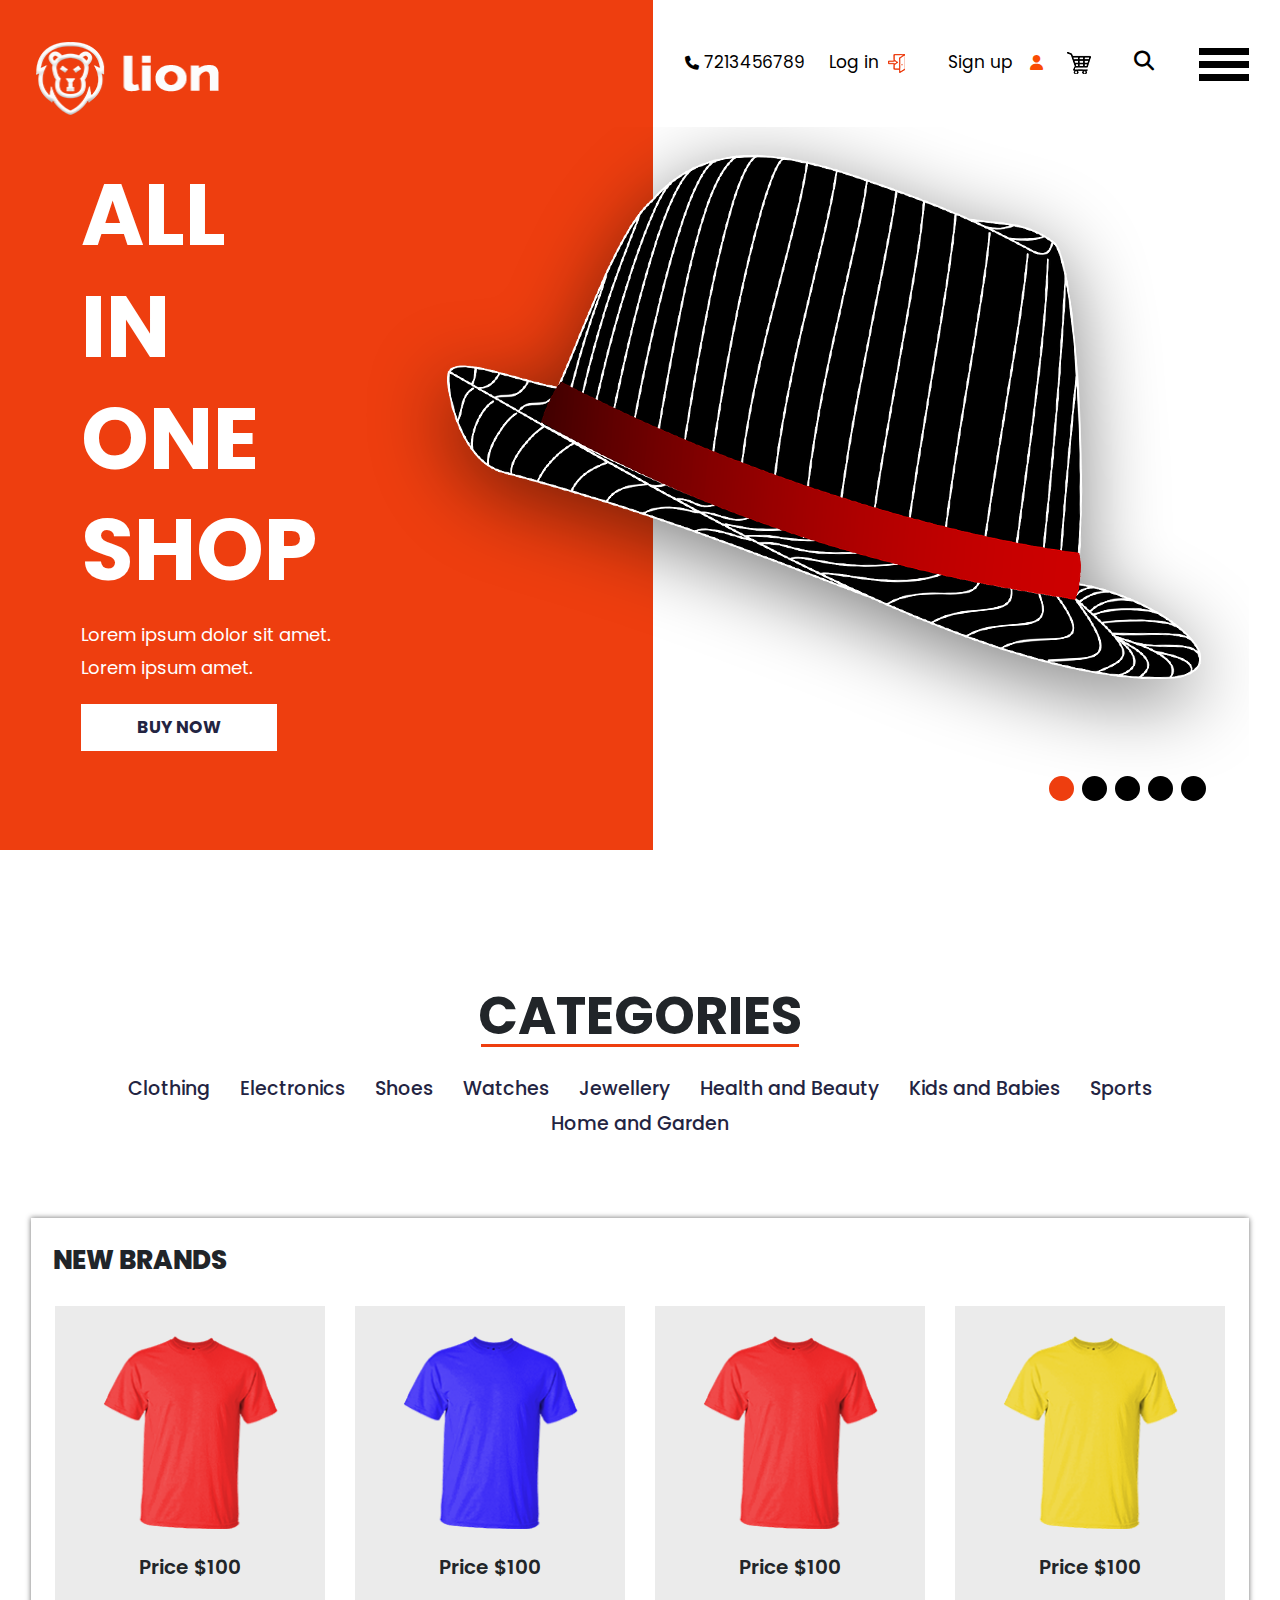
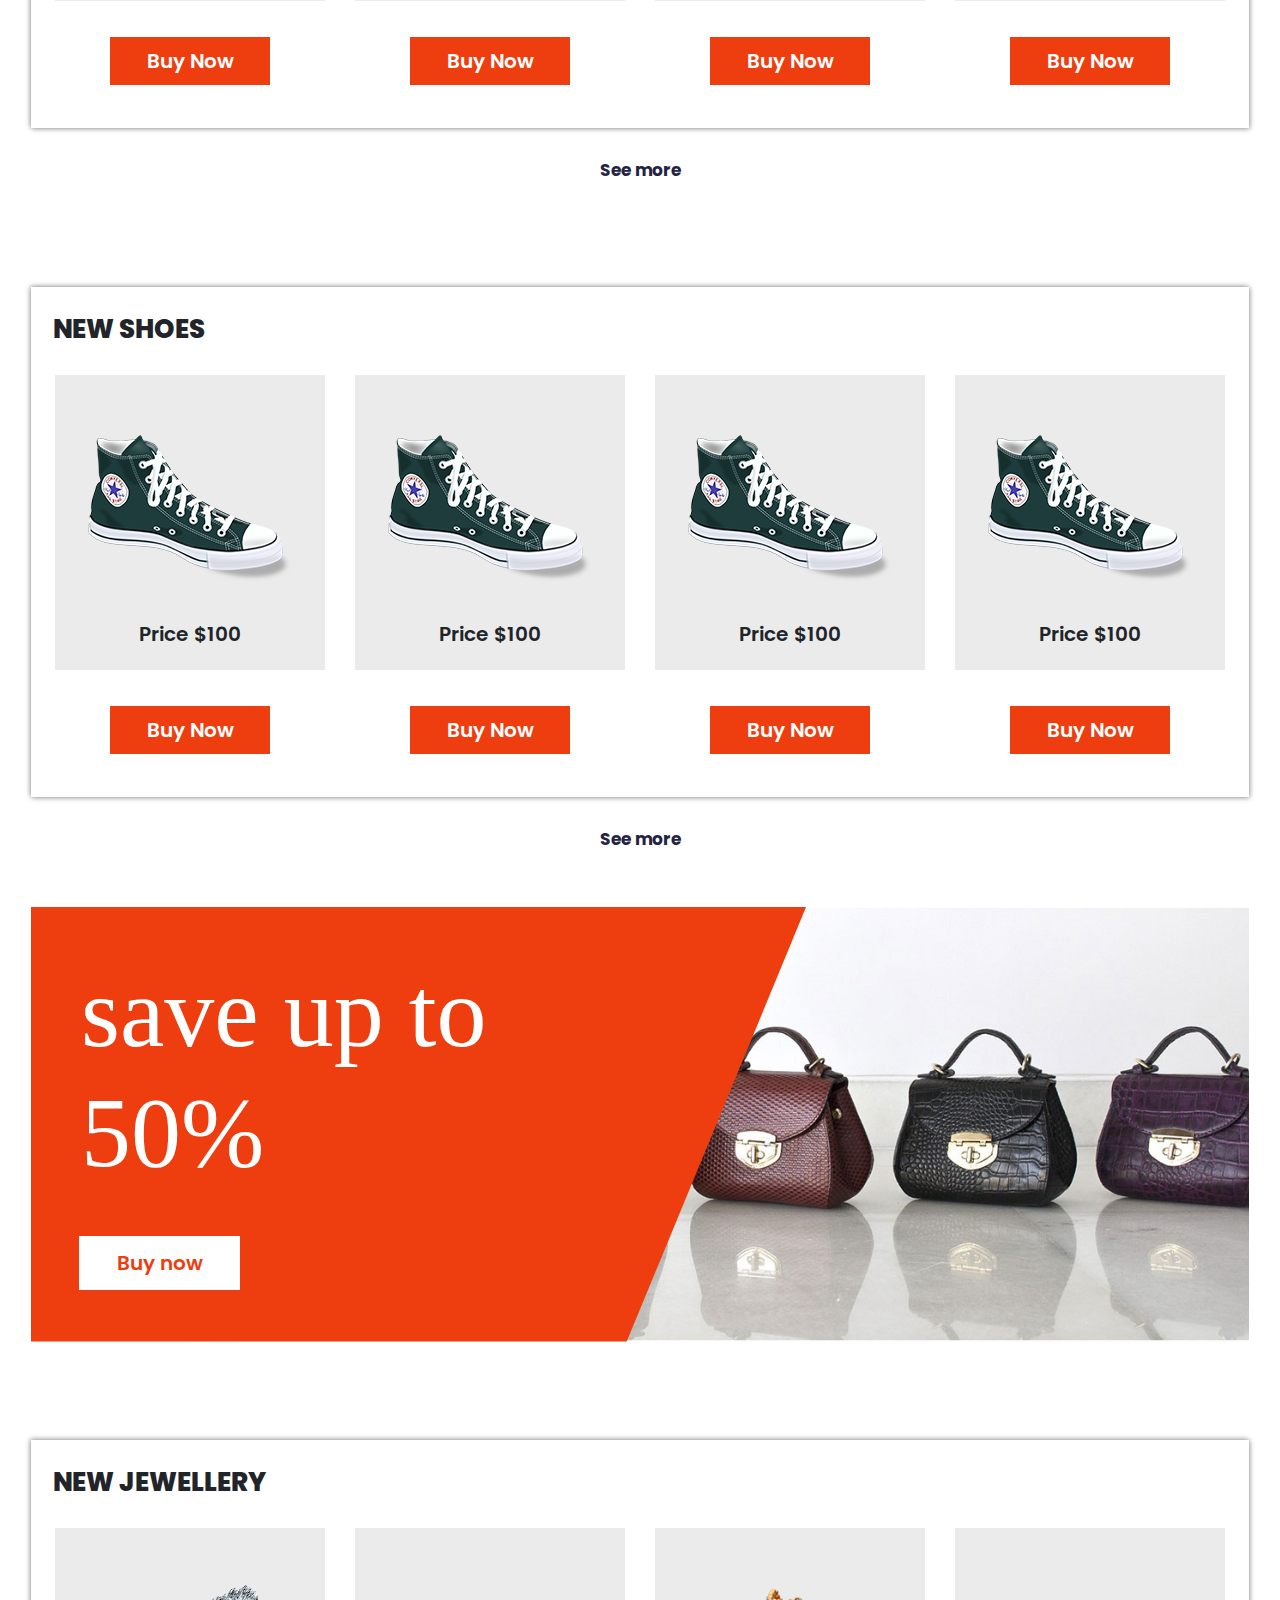
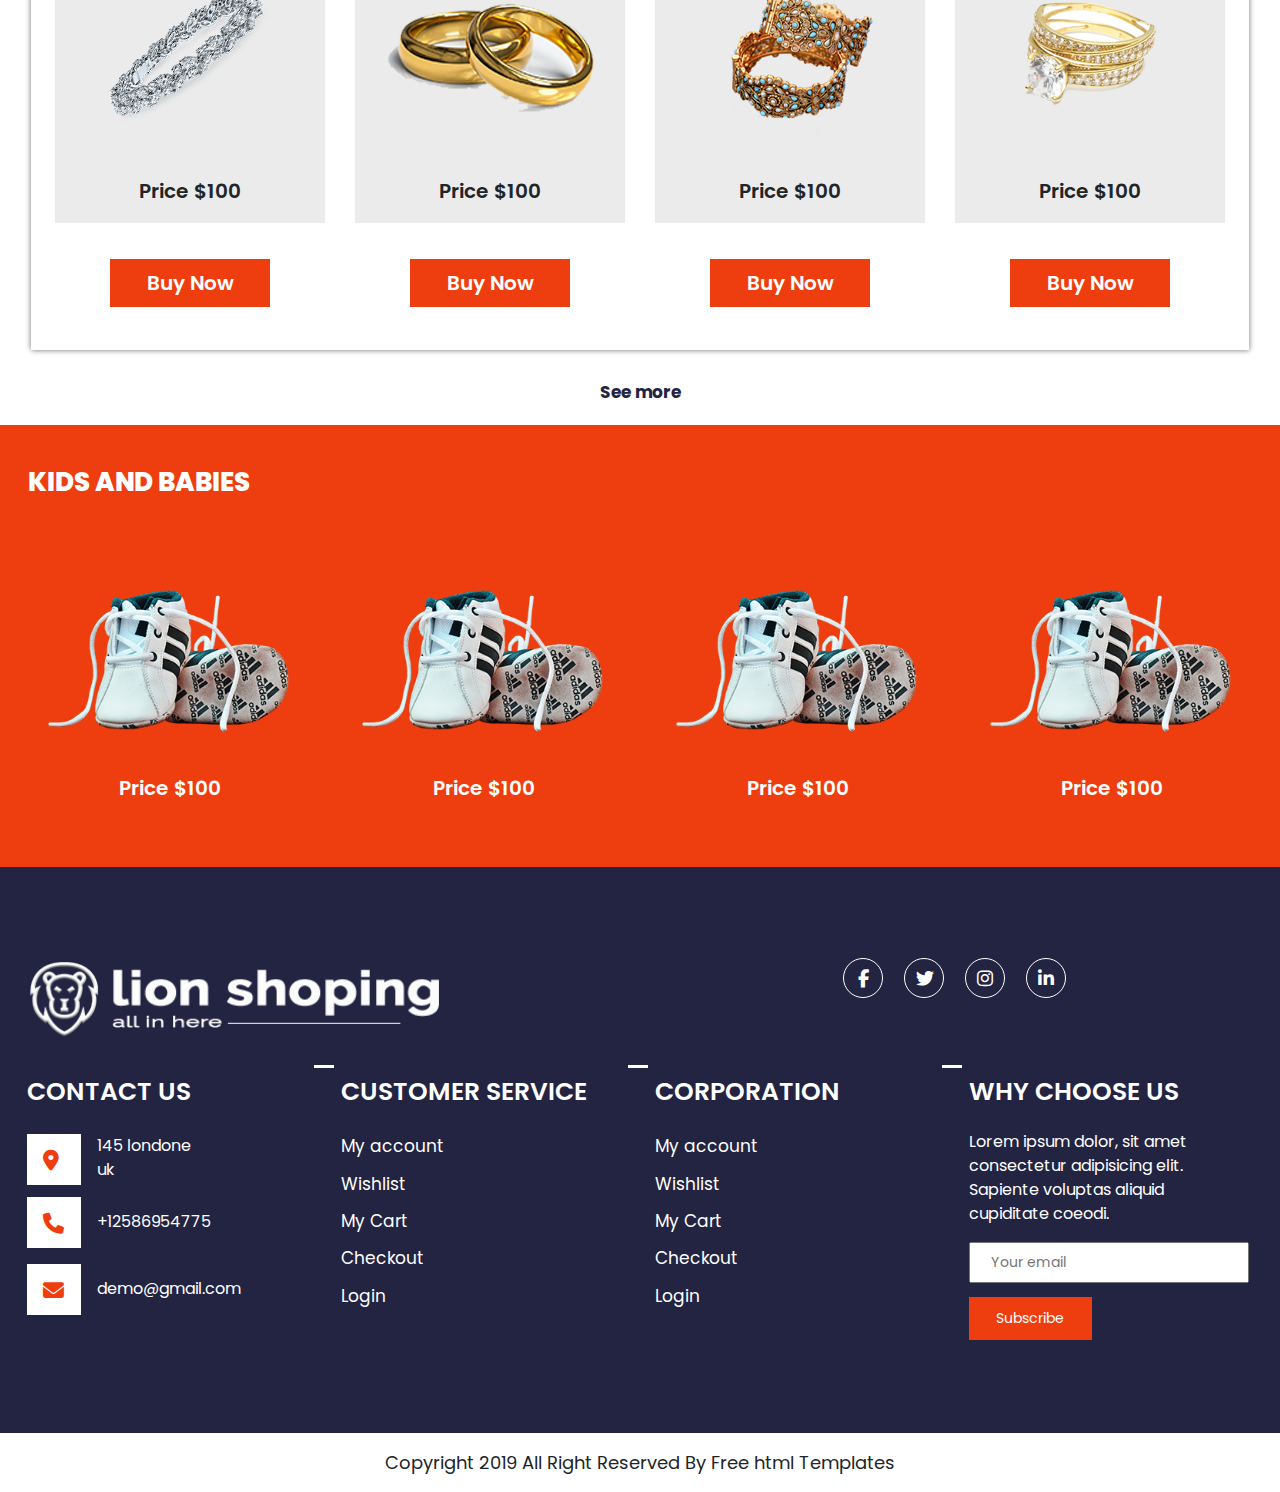
==== index.htm @ 34cd9326 "first-commit" ====
<!DOCTYPE html>
<html lang="en">
<head>
    <meta charset="UTF-8">
    <meta name="viewport" content="width=device-width, initial-scale=1.0">
    <!-- cdn -->
     <!-- font awesome -->
        <link rel="stylesheet" href="https://cdnjs.cloudflare.com/ajax/libs/font-awesome/6.5.2/css/all.min.css ">
        <!-- google font  -->
        
        
        <link href="https://fonts.googleapis.com/css2?family=Raleway:ital,wght@0,100..900;1,100..900&display=swap" rel="stylesheet">
        <link rel="preconnect" href="https://fonts.googleapis.com">
        <link rel="preconnect" href="https://fonts.gstatic.com" crossorigin>
        <link href="https://fonts.googleapis.com/css2?family=Poppins:ital,wght@0,100;0,200;0,300;0,400;0,500;0,600;0,700;0,800;0,900;1,100;1,200;1,300;1,400;1,500;1,600;1,700;1,800;1,900&display=swap" rel="stylesheet">

    <!-- css -->

       <!-- bootstrap -->
       <link rel="stylesheet" href="assets/css/bootstrap.min.css">
       <!-- swiper -->
       <link rel="stylesheet" href="assets/css/swiper-bundle.min.css">
       <!-- mmenu -->
       <link rel="stylesheet" href="assets/css/mmenu-light.css">
       <!-- custom -->
        <link rel="stylesheet" href="./assets/css/style.css">
    <title>Document</title>
</head>
<body>
    
<header class="header">
    <div class="header_bg_color" >
        <div class="header_bg_left">

        </div>
        <div class="header_bg_right">
            
        </div>

    </div>
    <div class="container_outter_div">
        <div class="my_container">
        
            <div class="header_cover ">
                <div class="logo">
                    <a href="index.htm"><img src="assets/image/lion -logo.png" alt=""></a>
                </div>
                <nav>
                 
                    <ul>
                        <li class="for_lg"><a href="Tel:123456789"><i class="fa-solid fa-phone" style="    font-size: 14px;font-weight: 600;"></i> <span class="span-1">7213456789</span></a></li>
                        <li ><a href="#"><span>
                            <button type="button" data-bs-toggle="modal" data-bs-target="#exampleModal" style="border: none; background-color: unset;">
                                Log in
                              </button>
                        </span> <img src="assets/image/log-in.png" style="margin-left: 4px;margin-right: 19px" alt=""></a></li>
                        <li class="for_lg"><a href="#"><span>
                            <button type="button" data-bs-toggle="modal" data-bs-target="#exampleModal-sign_up" style="border: none; background-color: unset;">
                                Sign up
                              </button>
                        </span><i class="fa-solid fa-user person" ></i></a></li>
                        <li class="for_lg"><a href="#"><img src="/assets/image/cart.png" alt=""></a></li>
                        <li ><a href="#"><i class="fa-solid fa-magnifying-glass"></i></a></li>
                        
                 
                        <!-- <li></li> -->
                    </ul>
                    <!-- Button trigger modal -->

  <!-- Modal sign up-->
  <div class="modal fade" id="exampleModal-sign_up" tabindex="-1" aria-labelledby="exampleModalLabel" aria-hidden="true">
    <div class="modal-dialog">
      <div class="modal-content" style="height: 400px;">
        <div class="modal-header">
          <h1 class="modal-title fs-5" id="exampleModalLabel">Sign up</h1>
          <button type="button" class="btn-close" data-bs-dismiss="modal" aria-label="Close"></button>
        </div>
        <div class="modal-body">
            <form action="#" method="post">
                <label for="email">Email:</label>
                <input type="email" id="email" name="email" required>
                <label for="username">Username:</label>
                <input type="text" id="username" name="username" required>
                <label for="password">Password:</label>
                <input type="password" id="password" name="password" required>
                <button type="submit">Sign Up</button>
              </form>
        </div>
      </div>
    </div>
  </div>


  <!-- Modal log in-->
  <div class="modal fade" id="exampleModal" tabindex="-1" aria-labelledby="exampleModalLabel" aria-hidden="true">
    <div class="modal-dialog">
      <div class="modal-content" style="height: 340px;">
        <div class="modal-header">
          <h1 class="modal-title fs-5" id="exampleModalLabel">Log in</h1>
          <button type="button" class="btn-close" data-bs-dismiss="modal" aria-label="Close"></button>
        </div>
        <div class="modal-body">
            <form action="#" method="post">
                <label for="username">Username:</label>
                <input type="text" id="username" name="username" required>
                <label for="password">Password:</label>
                <input type="password" id="password" name="password" required>
                <button type="submit">Login</button>
              </form>
        </div>
      </div>
    </div>
  </div>
                    <a href="#menu" class="a-menu"><div class="m_icon">
                        <div></div>
                        <div></div>
                        <div></div>
                    </div></a>
                </nav>
        
            </div>
             <!-- The menu -->
             <nav id="menu">
                <ul>
                    <li><a href="index.htm" class="active">Home</a></li>
                    <li><a href="/work">Our work</a></li>
                    <li><span>About us</span>
                        <ul>
                            <li><a href="about_us.htm">History</a></li>
                            <li><span>The team</span>
                                <ul>
                                    <li><a href="/about/team/management">Management</a></li>
                                    <li><a href="/about/team/sales">Sales</a></li>
                                    <li><a href="/about/team/development">Development</a></li>
                                </ul>
                            </li>
                        </ul>
                    </li>
                    <li><span>Services</span>
                        <ul>
                            <li><a href="/services/design">Design</a></li>
                            <li><a href="/services/development">Development</a></li>
                            <li><a href="/services/marketing">Marketing</a></li>
                        </ul>
                    </li>
                    <li><a href="contact_us.htm">Contact</a></li>
                </ul>
            </nav>
    
        </div>
    </div>


</header>

 <section class="banner" style="position: relative;">
    <div class="header_bg_color" >
        <div class="header_bg_left banner_color_left" style="position: relative;">
            <!-- <div class="triangle" style="
                 clip-path: polygon(100% 50%, 0 0, 0 100%); position: absolute; right: 0px; bottom: 0px;">

            </div> -->

        </div>
        <div class="header_bg_right banner_color_left">
            
        </div>

    </div>
    <div class="container_outter_div">
    <div class="my_container" >

       
        <div class="banner_cover">
            <div class="banner_text">

                <h6>ALL IN ONE SHOP</h6>
                <p>Lorem ipsum dolor sit amet. <br>Lorem ipsum amet.</p>
                <a href="#">BUY NOW</a>
            </div>
            <!-- swiper -->
                
                <div class="swiper mySwiper">
                  <div class="swiper-wrapper">
                    <div class="swiper-slide"><img src="./assets/image/hat-.png" alt=""></div>
                    <div class="swiper-slide"><img src="./assets/image/hat-.png" alt=""></div>
                    <div class="swiper-slide"><img src="./assets/image/hat-.png" alt=""></div>
                    <div class="swiper-slide"><img src="./assets/image/hat-.png" alt=""></div>
                    <div class="swiper-slide"><img src="./assets/image/hat-.png" alt=""></div>
  
                  </div>
                  <div class="swiper-pagination"></div>
                </div>

                
          

          
        </div>

       
    </div>
</div>
</section> 


<section class="all_categories">
    <div class="my_container">
        <div class="all_categories_wraper">
            <h3 class="h3-center">CATEGORIES</h3>
            <div class="all_links_categories">
               
               <ul>
                   <li><a href="#">Clothing</a></li>
                   <li><a href="#">Electronics</a></li>
                   <li><a href="#">Shoes</a></li>
                   <li><a href="#">Watches</a></li>
                   <li><a href="#">Jewellery</a></li>
                   <li><a href="#">Health and Beauty</a></li>
                   <li><a href="#">Kids and Babies</a></li>
                   <li><a href="#">Sports</a></li>
                   <li><a href="#">Home and Garden</a></li>
               </ul>
            </div>
        </div>
    </div>
</section>
 


<section class="categories">
    <div class="my_container">
        <div class="categories_cover">
           
             <div class="new_brands_t-shirt">
                 <h3>NEW BRANDS</h3>
                 <div class="t_shirt_cards">
                   <div class="myCard_wraper">
                    <div class="myCard">
                        <div class="image ">
                            <img src="./assets/image/t-shirt-4.png" alt=""> 
                        </div>
                        <h6>Price $100</h6>
                        <p>Sale</p>
                     </div>
                     <a href="#">Buy Now</a>
                   </div>
                   <div class="myCard_wraper">
                    <div class="myCard">
                        <div class="image ">
                            <img src="./assets/image/t-shirt-3.png" alt="">
                            
                        </div>
                        <h6>Price $100</h6>
                            <p>Sale</p>
                     </div>
                     <a href="#">Buy Now</a>
                   </div>
                   <div class="myCard_wraper">
                    <div class="myCard">
                        <div class="image ">
                            <img src="./assets/image/t-shirt-2.png" alt="">
                           
                        </div>
                        <h6>Price $100</h6>
                        <p>Sale</p>
                     </div>
                     <a href="#">Buy Now</a>
                   </div>
                   <div class="myCard_wraper">
                    <div class="myCard">
                        <div class="image ">
                            <img src="./assets/image/t-shirt-1.png" alt="">
                            
                        </div>
                        <h6>Price $100</h6>
                            <p>Sale</p>
                     </div>
                     <a href="#">Buy Now</a>
                   </div>
                 </div>
                
             </div>
             <div class="see_more"><a href="#" >See more</a></div>


        </div>
    </div>
</section>

<section class="categories-shoe">
    <div class="my_container">
        <div class="categories_cover">
           
             <div class="new_brands_t-shirt" style="margin-top: 50px;">
                 <h3>NEW SHOES</h3>
                 <div class="t_shirt_cards">
                   <div class="myCard_wraper">
                    <div class="myCard">
                        <div class="image-shoe">
                            <img src="./assets/image/shoe.png" alt="" style="margin-top: 60px;"> 
                        </div>
                        <h6 style="    margin-top: 14px;">Price $100</h6>
                        <p>Sale</p>
                     </div>
                     <a href="#">Buy Now</a>
                   </div>
                   <div class="myCard_wraper">
                    <div class="myCard">
                        <div class="image-shoe">
                            <img src="./assets/image/shoe.png" alt="" style="margin-top: 60px;"> 
                        </div>
                        <h6 style="    margin-top: 14px;">Price $100</h6>
                        <p>Sale</p>
                     </div>
                     <a href="#">Buy Now</a>
                   </div>
                   <div class="myCard_wraper">
                    <div class="myCard">
                        <div class="image-shoe">
                            <img src="./assets/image/shoe.png" alt="" style="margin-top: 60px;"> 
                        </div>
                        <h6 style="    margin-top: 14px;">Price $100</h6>
                        <p>Sale</p>
                     </div>
                     <a href="#">Buy Now</a>
                   </div>
                   <div class="myCard_wraper">
                    <div class="myCard">
                        <div class="image-shoe">
                            <img src="./assets/image/shoe.png" alt="" style="margin-top: 60px;"> 
                        </div>
                        <h6 style="    margin-top: 14px;">Price $100</h6>
                        <p>Sale</p>
                     </div>
                     <a href="#">Buy Now</a>
                   </div>
                 </div>
                
             </div>
             <div class="see_more"><a href="#" >See more</a></div>


        </div>
    </div>
</section>


<section class="bag" >
    <div class="my_container">
        <div class="bag_clip_cover">
            <div class="bag_image">
                <!-- <img src="assets/image/bag.png" alt=""> -->
                
            </div>
            <div class="clip_discount">
                <p style="    font-family: 'Poppins Medium';">save up to 50%</p>
                <div class="discount_link" style=" margin: 0 auto;">
                    <a href="#">Buy now</a>
                </div>
            </div>
            
        </div>
    </div>
</section>

<section class="categories">
    <div class="my_container">
        <div class="categories_cover">
           
             <div class="new_brands_t-shirt" style="    margin-top: 34px;">
                 <h3>NEW JEWELLERY</h3>
                 <div class="t_shirt_cards">
                   <div class="myCard_wraper">
                    <div class="myCard">
                        <div class="image-jew " style="height: 225px;">
                            <img src="./assets/image/ring-4.png" alt="" style="margin-top: 56px;"> 
                        </div>
                        <h6>Price $100</h6>
                        <p>Sale</p>
                     </div>
                     <a href="#">Buy Now</a>
                   </div>
                   <div class="myCard_wraper">
                    <div class="myCard">
                        <div class="image-jew " style="height: 225px;">
                            <img src="./assets/image/ring-3.png" alt="" style="margin-top: 75px;"> 
                        </div>
                        <h6>Price $100</h6>
                        <p>Sale</p>
                     </div>
                     <a href="#">Buy Now</a>
                   </div>
                   <div class="myCard_wraper">
                    <div class="myCard">
                        <div class="image-jew " style="height: 225px;">
                            <img src="./assets/image/ring-2.png" alt="" style="margin-top: 52px;"> 
                        </div>
                        <h6>Price $100</h6>
                        <p>Sale</p>
                     </div>
                     <a href="#">Buy Now</a>
                   </div>
                   <div class="myCard_wraper">
                    <div class="myCard">
                        <div class="image-jew " style="height: 225px;">
                            <img src="./assets/image/ring-1.png" alt="" style="margin-top: 74px;"> 
                        </div>
                        <h6>Price $100</h6>
                        <p>Sale</p>
                     </div>
                     <a href="#">Buy Now</a>
                   </div>
                 </div>
                
             </div>
             <div class="see_more"><a href="#" >See more</a></div>


        </div>
    </div>
</section>

<section class="categories baby_shoe" style="    background-color: #EE3E0F;
margin-top: -22px;">
    <div class="my_container">
        <div class="categories_cover">
           
             <div class="new_brands_t-shirt" style="margin-top: 0px; height: auto; box-shadow: none;">
                 <h3 class="h3-baby">KIDS AND BABIES</h3>
                 <div class="cards-baby_shoe">
                   <div class="myCard_wraper">
                    <div class="myCard" style="background-color:#EE3E0F;">
                        <div class="image_baby image">
                            <img src="./assets/image/baby-shoe.png" alt=""> 
                        </div>
                        <h6 style="color: white;">Price $100</h6>
                        
                     </div>
                   
                   </div>
                   <div class="myCard_wraper">
                    <div class="myCard" style="background-color:#EE3E0F;">
                        <div class="image_baby image">
                            <img src="./assets/image/baby-shoe.png" alt=""> 
                        </div>
                        <h6  style="color: white;">Price $100</h6>
                       
                     </div>
                   
                   </div>
                   <div class="myCard_wraper">
                    <div class="myCard" style="background-color:#EE3E0F;">
                        <div class="image  image_baby">
                            <img src="./assets/image/baby-shoe.png" alt=""> 
                        </div>
                        <h6  style="color: white;">Price $100</h6>
                       
                     </div>
                   
                   </div>
                   <div class="myCard_wraper">
                    <div class="myCard" style="background-color:#EE3E0F;">
                        <div class="image image_baby ">
                            <img src="./assets/image/baby-shoe.png" alt=""> 
                        </div>
                        <h6  style="color: white;">Price $100</h6>
                       
                     </div>
                   
                   </div>
                 </div>
                
             </div>
             


        </div>
    </div>
</section>

 <footer>
    <div class="my_container">
        <div class="footer_cover">
            <div class="footer_title">
                <div class="title_logo_footer">
                    <img src="/assets/image/logo1-bottom.png" alt="">
                </div>
                <div class="footer_links">
                    <ul>
                        <li><a href="#"><i class="fa-brands fa-facebook-f"></i></a></li>
                        <li><a href="#"><i class="fa-brands fa-twitter"></i></a></li>
                        <li><a href="#"><i class="fa-brands fa-instagram"></i></a></li>
                        <li><a href="#"><i class="fa-brands fa-linkedin-in"></i></a></li>
                        
                    </ul>
                </div>

            </div>

            <div class="footer_sections">
                <div class="contact_us">
                    <h6>CONTACT US</h6>
                    <ul>
                        <li><span><i class="fa-solid fa-location-dot"> </i><p>145 londone <br> uk</p></span></li>
                        <li><a href="#"><i class="fa-solid fa-phone"></i><p class="L-1">+12586954775</p></a></li>
                        <li><a href="#" style="padding-top: 4px;"><i class="fa-solid fa-envelope"></i><p class="L-1">demo@gmail.com</p></a></li>
                    </ul>
                </div>
                <div class="blank_footer">
                    <div class="blank"></div>
                </div>
                <div class="customer_service">
                    <h6>CUSTOMER SERVICE</h6>
                    <ul>
                        <li><a href="#">My account</a></li>
                        <li><a href="#">Wishlist</a></li>
                        <li><a href="#">My Cart</a></li>
                        <li><a href="#">Checkout</a></li>
                        <li><a href="#">Login</a></li>
                    </ul>
                </div>
                <div class="blank_footer">
                    <div class="blank"></div>
                </div>
                <div class="corporation">
                    <h6>CORPORATION</h6>
                    <ul>
                        <li><a href="#">My account</a></li>
                        <li><a href="#">Wishlist</a></li>
                        <li><a href="#">My Cart</a></li>
                        <li><a href="#">Checkout</a></li>
                        <li><a href="#">Login</a></li>
                    </ul>
                </div>
                <div class="blank_footer">
                    <div class="blank"></div>
                </div>
                <div class="who_chose_us">
                    <h6>WHY CHOOSE US</h6>
                    <p>Lorem ipsum dolor, sit amet consectetur adipisicing elit. Sapiente voluptas aliquid cupiditate coeodi.</p>
                    <form action="your_email_list_processor.php" method="post">
 
                        <input class="input" type="email" id="email" name="email" placeholder="Your email" required>
                        <input class="submit" type="submit" value="Subscribe">
                      </form>
                      
                </div>
            </div>
        </div>
    </div>
</footer> 

<section class="copyRight">
    <p>Copyright 2019 All Right Reserved By Free html Templates</p>
</section>


















    <!-- bootstrap -->
    <script src="assets/js/bootstrap.bundle.js"></script>
    <!-- mmneu -->
    <script src="assets/js/mmenu-light.js"></script>
    <!-- swiper -->
    <script src="assets/js/swiper-bundle.min.js"></script>
    <script src="https://cdn.jsdelivr.net/npm/swiper@11/swiper-bundle.min.js"></script>
    <!-- jquery -->
    <script
        src="https://code.jquery.com/jquery-3.7.1.min.js"
        integrity="sha256-/JqT3SQfawRcv/BIHPThkBvs0OEvtFFmqPF/lYI/Cxo="
        crossorigin="anonymous">
    </script>
    <!-- custom -->
    <script src="assets/js/custom.js"></script>


    
</body>
</html>
---- assets/css/mmenu-light.css ----
/*!
 * Mmenu Light
 * mmenujs.com/mmenu-light
 *
 * Copyright (c) Fred Heusschen
 * www.frebsite.nl
 *
 * License: CC-BY-4.0
 * http://creativecommons.org/licenses/by/4.0/
 */:root{--mm-ocd-width:80%;--mm-ocd-min-width:200px;--mm-ocd-max-width:440px}body.mm-ocd-opened{overflow-y:hidden;-ms-scroll-chaining:none;overscroll-behavior:none}.mm-ocd{position:fixed;top:0;right:0;bottom:100%;left:0;z-index:9999;overflow:hidden;-ms-scroll-chaining:none;overscroll-behavior:contain;background:rgba(0,0,0,0);-webkit-transition-property:bottom,background-color;-o-transition-property:bottom,background-color;transition-property:bottom,background-color;-webkit-transition-duration:0s,.3s;-o-transition-duration:0s,.3s;transition-duration:0s,.3s;-webkit-transition-timing-function:ease;-o-transition-timing-function:ease;transition-timing-function:ease;-webkit-transition-delay:.45s,.15s;-o-transition-delay:.45s,.15s;transition-delay:.45s,.15s}.mm-ocd--open{bottom:0;background:rgba(0,0,0,.25);-webkit-transition-delay:0s;-o-transition-delay:0s;transition-delay:0s}.mm-ocd__content{position:absolute;top:0;bottom:0;z-index:2;width:var(--mm-ocd-width);min-width:var(--mm-ocd-min-width);max-width:var(--mm-ocd-max-width);background:#fff;-webkit-transition-property:-webkit-transform;transition-property:-webkit-transform;-o-transition-property:transform;transition-property:transform;transition-property:transform,-webkit-transform;-webkit-transition-duration:.3s;-o-transition-duration:.3s;transition-duration:.3s;-webkit-transition-timing-function:ease;-o-transition-timing-function:ease;transition-timing-function:ease}.mm-ocd--left .mm-ocd__content{left:0;-webkit-transform:translate3d(-100%,0,0);transform:translate3d(-100%,0,0)}.mm-ocd--right .mm-ocd__content{right:0;-webkit-transform:translate3d(100%,0,0);transform:translate3d(100%,0,0)}.mm-ocd--open .mm-ocd__content{-webkit-transform:translate3d(0,0,0);transform:translate3d(0,0,0)}.mm-ocd__backdrop{position:absolute;top:0;bottom:0;z-index:3;width:clamp(calc(100% - var(--mm-ocd-max-width)),calc(100% - var(--mm-ocd-width)),calc(100% - var(--mm-ocd-min-width)));background:rgba(3,2,1,0)}.mm-ocd--left .mm-ocd__backdrop{right:0}.mm-ocd--right .mm-ocd__backdrop{left:0}.mm-spn,.mm-spn a,.mm-spn li,.mm-spn span,.mm-spn ul{display:block;padding:0;margin:0;-webkit-box-sizing:border-box;box-sizing:border-box}:root{--mm-spn-item-height:50px;--mm-spn-item-indent:20px;--mm-spn-line-height:24px;--mm-spn-panel-offset:30%}.mm-spn{width:100%;height:100%;-webkit-tap-highlight-color:transparent;-webkit-overflow-scrolling:touch;overflow:hidden;-webkit-clip-path:inset(0 0 0 0);clip-path:inset(0 0 0 0);-webkit-transform:translateX(0);-ms-transform:translateX(0);transform:translateX(0)}.mm-spn ul{-webkit-overflow-scrolling:touch;position:fixed;top:0;left:100%;bottom:0;z-index:2;width:calc(100% + var(--mm-spn-panel-offset));padding-right:var(--mm-spn-panel-offset);line-height:var(--mm-spn-line-height);overflow:visible;overflow-y:auto;background:inherit;-webkit-transition:left .3s ease 0s;-o-transition:left .3s ease 0s;transition:left .3s ease 0s;cursor:default}.mm-spn ul:after{content:"";display:block;height:var(--mm-spn-item-height)}.mm-spn>ul{left:0}.mm-spn ul.mm-spn--open{left:0}.mm-spn ul.mm-spn--parent{left:calc(-1 * var(--mm-spn-panel-offset));overflow:visible}.mm-spn li{position:relative;background:inherit;cursor:pointer}.mm-spn li:before{content:"";display:block;position:absolute;top:calc(var(--mm-spn-item-height)/ 2);right:calc(var(--mm-spn-item-height)/ 2);z-index:0;width:10px;height:10px;border-top:2px solid;border-right:2px solid;-webkit-transform:rotate(45deg) translate(0,-50%);-ms-transform:rotate(45deg) translate(0,-50%);transform:rotate(45deg) translate(0,-50%);opacity:.4}.mm-spn li:after{content:"";display:block;margin-left:var(--mm-spn-item-indent);border-top:1px solid;opacity:.15}.mm-spn a,.mm-spn span{position:relative;z-index:1;padding:calc((var(--mm-spn-item-height) - var(--mm-spn-line-height))/ 2) var(--mm-spn-item-indent)}.mm-spn a{background:inherit;color:inherit;text-decoration:none}.mm-spn a:not(:last-child){width:calc(100% - var(--mm-spn-item-height))}.mm-spn a:not(:last-child):after{content:"";display:block;position:absolute;top:0;right:0;bottom:0;border-right:1px solid;opacity:.15}.mm-spn span{background:0 0}.mm-spn.mm-spn--navbar{cursor:pointer}.mm-spn.mm-spn--navbar:before{content:"";display:block;position:absolute;top:calc(var(--mm-spn-item-height)/ 2);left:var(--mm-spn-item-indent);width:10px;height:10px;margin-top:2px;border-top:2px solid;border-left:2px solid;-webkit-transform:rotate(-45deg) translate(50%,-50%);-ms-transform:rotate(-45deg) translate(50%,-50%);transform:rotate(-45deg) translate(50%,-50%);opacity:.4}.mm-spn.mm-spn--navbar.mm-spn--main{cursor:default}.mm-spn.mm-spn--navbar.mm-spn--main:before{content:none;display:none}.mm-spn.mm-spn--navbar:after{content:attr(data-mm-spn-title);display:block;position:absolute;top:0;left:0;right:0;height:var(--mm-spn-item-height);padding:0 calc(var(--mm-spn-item-indent) * 2);line-height:var(--mm-spn-item-height);opacity:.4;text-align:center;overflow:hidden;white-space:nowrap;-o-text-overflow:ellipsis;text-overflow:ellipsis}.mm-spn.mm-spn--navbar.mm-spn--main:after{padding-left:var(--mm-spn-item-indent)}.mm-spn.mm-spn--navbar ul{top:calc(var(--mm-spn-item-height) + 1px)}.mm-spn.mm-spn--navbar ul:before{content:"";display:block;position:fixed;top:inherit;z-index:2;width:100%;border-top:1px solid currentColor;opacity:.15}.mm-spn.mm-spn--light{color:#444;background:#f3f3f3}.mm-spn.mm-spn--dark{color:#ddd;background:#333}.mm-spn.mm-spn--vertical{overflow-y:auto}.mm-spn.mm-spn--vertical ul{width:100%;padding-right:0;position:static}.mm-spn.mm-spn--vertical ul ul{display:none;padding-left:var(--mm-spn-item-indent)}.mm-spn.mm-spn--vertical ul ul:after{height:calc(var(--mm-spn-item-height)/ 2)}.mm-spn.mm-spn--vertical ul.mm-spn--open{display:block}.mm-spn.mm-spn--vertical li.mm-spn--open:before{-webkit-transform:rotate(135deg) translate(-50%,0);-ms-transform:rotate(135deg) translate(-50%,0);transform:rotate(135deg) translate(-50%,0)}.mm-spn.mm-spn--vertical ul ul li:last-child:after{content:none;display:none}
---- assets/css/style.css ----
* {
  box-sizing: border-box;
  margin: 0px;
  padding: 0px;
  font-family: "poppins", "Raleway", sans-serif;
}

li {
  list-style: none;
}

a {
  text-decoration: none;
}

.my_container {
  max-width: 1242px;
  width: 100%;
  margin: 0 auto;
  padding: 12px;
}

.container_outter_div {
  position: absolute;
  top: 0px;
  width: 100%;
}

.header_bg_color {
  width: 100%;
  display: flex;
  justify-content: center;
  align-items: center;
  height: auto;
  flex-direction: column;
}
.header_bg_color .header_bg_left {
  width: 100%;
  background-color: #EE3E0F;
  height: 115px;
}
.header_bg_color .banner_color_left {
  height: 382px;
  background-color: #EE3E0F;
}
.header_bg_color .header_bg_right {
  width: 50%;
  background-color: white;
}

.modal-body .login-form {
  background-color: #fff;
  padding: 30px;
  border-radius: 5px;
  box-shadow: 0 0 10px rgba(0, 0, 0, 0.1);
  text-align: center;
}
.modal-body h1 {
  margin-bottom: 20px;
}
.modal-body label {
  display: block;
  margin-bottom: 5px;
  font-weight: bold;
}
.modal-body input[type=email],
.modal-body input[type=text],
.modal-body input[type=password] {
  width: 100%;
  padding: 10px;
  border: 1px solid #ccc;
  border-radius: 3px;
  margin-bottom: 15px;
}
.modal-body button {
  background-color: #4CAF50;
  color: white;
  padding: 10px 20px;
  border: none;
  border-radius: 3px;
  cursor: pointer;
}
.modal-body button:hover {
  background-color: #3e8e41;
}

.header {
  position: relative;
}
.header .header_bg_color {
  width: 100%;
  display: flex;
  justify-content: center;
  align-items: center;
  flex-direction: column;
  height: auto;
}
.header .header_bg_color .header_bg_left {
  width: 100%;
  background-color: #EE3E0F;
  height: 115px;
}
.header .header_bg_color .header_bg_right {
  width: 50%;
  background-color: white;
}
.header .container_outter_div {
  position: absolute;
  top: 0px;
  width: 100%;
}
.header .container_outter_div .my_container .header_cover {
  display: flex;
  justify-content: space-between;
  padding: 30px 0px 0px 5px;
}
.header .container_outter_div .my_container .header_cover .logo {
  width: 10%;
  background-color: #EE3E0F;
}
.header .container_outter_div .my_container .header_cover .logo img {
  width: 183px;
  height: 73px;
}
.header .container_outter_div .my_container .header_cover nav {
  width: 90%;
  display: flex;
  justify-content: flex-end;
}
.header .container_outter_div .my_container .header_cover nav .a-menu .m_icon div {
  width: 50px;
  height: 7px;
  background-color: black;
  margin: 6px 0;
}
.header .container_outter_div .my_container .header_cover nav ul {
  display: none;
  padding-right: 45px;
  padding-top: 8px;
}
.header .container_outter_div .my_container .header_cover nav ul .for_lg {
  display: none;
}
.header .container_outter_div .my_container .header_cover nav ul li {
  list-style: none;
}
.header .container_outter_div .my_container .header_cover nav ul li a {
  text-decoration: none;
  color: black;
  font-size: 17px;
}
.header .container_outter_div .my_container .header_cover nav ul li a img {
  display: none;
}
.header .container_outter_div .my_container .header_cover nav ul li a .person {
  color: rgb(250, 76, 2);
  margin-left: 13px;
  font-size: 15px;
}
.header .container_outter_div .my_container .header_cover nav ul li a i {
  font-size: 20px;
}
.header .container_outter_div .my_container .header_cover nav ul li:nth-child(5) {
  margin-left: 19px;
}

@media only screen and (min-width: 750px) {
  .header_bg_color .banner_color_left {
    height: 443px;
  }
  .header_cover nav ul {
    display: flex !important;
    gap: 0px;
    justify-content: flex-end;
  }
}
@media only screen and (min-width: 1180px) {
  .header_bg_color {
    flex-direction: row !important;
  }
  .header_bg_color .header_bg_right {
    width: 48%;
  }
  .header_bg_color .header_bg_left {
    width: 52% !important;
  }
  .header_cover nav ul .for_lg {
    display: block;
  }
  .header_cover nav ul {
    gap: 24px;
  }
  .header_cover nav ul .for_lg {
    display: block !important;
  }
  .header_cover nav ul li a img {
    display: inline !important;
  }
}
footer {
  background-color: #232442;
  color: white;
  padding-top: 85px;
}
footer h6 {
  font-size: 25px;
  font-weight: 550;
  padding-top: 12px;
}

.footer_title {
  justify-content: space-between;
  align-items: center;
}
.footer_title .title_logo_footer img {
  margin-top: -6px;
  margin-left: -3px;
  -o-object-fit: cover;
     object-fit: cover;
  width: 417px;
  aspect-ratio: 10/2;
}
.footer_title .footer_links {
  margin-top: -33px;
  padding-right: 183px;
}
.footer_title .footer_links ul {
  display: flex;
  justify-content: space-around;
  align-items: center;
}
.footer_title .footer_links ul li {
  list-style: none;
}
.footer_title .footer_links ul li a {
  text-decoration: none;
  text-align: center;
  color: white;
}
.footer_title .footer_links ul li a i {
  font-size: 18px;
  width: 40px;
  height: 40px;
  border-radius: 50%;
  border: 1px solid white;
  padding: 10.6px;
}
.footer_title .footer_links ul li a i:hover {
  border: 1px solid #EE3E0F;
}

.footer_sections {
  justify-content: center;
  padding-top: 24px;
}
.footer_sections h5 {
  font-size: 25px;
}
.footer_sections .who_chose_us {
  width: 100%;
  margin-bottom: 40px;
}
.footer_sections .corporation {
  width: 100%;
  margin-bottom: 40px;
}
.footer_sections .customer_service {
  width: 100%;
  margin-bottom: 40px;
}
.footer_sections .contact_us {
  width: 100%;
  margin-bottom: 40px;
  margin-left: -4px;
}
.footer_sections .blank_footer {
  width: 12%;
  height: 5px;
  background-color: #232442;
  justify-content: center;
  align-items: center;
}
.footer_sections .blank_footer .blank {
  width: 20px;
  margin-top: 10px;
  background-color: white;
  height: 3px;
  margin: 0 auto;
}
.footer_sections ul {
  margin-left: -32px;
  padding-top: 20px;
}
.footer_sections ul li {
  margin-bottom: 13px;
}
.footer_sections ul li span {
  display: flex;
  gap: 5px;
  color: white;
  font-size: 17px;
  margin-top: -1.2px;
}
.footer_sections ul li span i {
  background-color: white;
  /* padding: 10px; */
  width: 54px;
  height: 51px;
  color: #EE3E0F;
  font-size: 21px;
  padding: 16px;
}
.footer_sections ul li span p {
  margin-left: 11px;
  font-size: 16px;
  margin-bottom: 0px !important;
}
.footer_sections ul li span .L-1 {
  margin-top: 13px;
}
.footer_sections ul li a {
  display: flex;
  gap: 5px;
  color: white;
  font-size: 17px;
  margin-top: -1.2px;
}
.footer_sections ul li a i {
  background-color: white;
  /* padding: 10px; */
  width: 54px;
  height: 51px;
  color: #EE3E0F;
  font-size: 21px;
  padding: 16px;
}
.footer_sections ul li a p {
  margin-left: 11px;
  font-size: 16px;
  margin-bottom: 0px !important;
}
.footer_sections ul li a .L-1 {
  margin-top: 13px;
}
.footer_sections ul li a:hover {
  color: #EE3E0F;
}

form {
  height: 120px;
}
form .submit {
  background: #EE3E0F;
  padding: 11px;
  font-size: 14px;
  width: 123px;
  border: none;
  color: white;
  margin-top: 8px;
}
form .submit:hover {
  background-color: white;
  border: 2px solid #EE3E0F;
  color: black;
}
form .input {
  font-size: 14px;
  margin-bottom: 6px;
  width: 100%;
  padding-left: 20px;
  padding-top: 8px;
  padding-bottom: 8px;
}
form a {
  position: absolute;
  top: 5px;
  right: 5px;
  width: 70px;
  background-color: #060efe;
  color: white;
  padding: 5px;
  border-radius: 10px;
  text-align: center;
}
form a:hover {
  background-color: rgb(93, 84, 190);
  color: black;
}

@media only screen and (min-width: 750px) {
  .footer_title {
    display: flex;
  }
  .footer_title .footer_links ul {
    gap: 21px;
  }
  .footer_sections {
    display: grid;
    grid-template-columns: auto auto;
    justify-content: space-around;
  }
  .footer_sections .who_chose_us p {
    width: 250px;
    padding-top: 15px;
  }
  .footer_sections .who_chose_us form .input {
    display: block;
  }
}
@media only screen and (min-width: 1000px) {
  footer {
    height: 566px;
  }
  .footer_sections {
    display: flex;
  }
  .footer_sections .blank_footer {
    display: block;
  }
}
.copyRight p {
  text-align: center;
  font-size: 18px;
  margin-top: 16px;
}

.swiper {
  width: 100%;
  /* margin-left: -15%; */
  position: relative;
  right: 0;
}

.swiper-slide {
  text-align: center;
  font-size: 18px;
  display: flex;
  justify-content: center;
  align-items: center;
}

.swiper-pagination-bullets {
  text-align: right;
}

.swiper-pagination-bullet {
  background: Black;
}

.swiper-pagination-bullet-active {
  background-color: #EE3E0F;
}

.swiper-pagination-bullet {
  opacity: 100%;
}

.swiper-horizontal > .swiper-pagination-bullets {
  width: 50% !important;
  bottom: 11px !important;
  left: 19px !important;
}

.swiper-pagination span {
  height: 16px;
  width: 16px;
}

.swiper-slide img {
  display: block;
  width: 100%;
  height: 100%;
  -o-object-fit: cover;
  object-fit: cover;
}

.my_container {
  position: relative;
}

.banner_cover {
  display: flex;
  justify-content: flex-start;
  flex-direction: column;
  position: relative;
}
.banner_cover .banner_text {
  background-color: #EE3E0F;
  width: 100%;
  margin-top: -5px;
  color: white;
  padding: 50px;
}
.banner_cover .banner_text h6 {
  line-height: 1.3;
  font-size: 30px;
  text-align: left;
  font-weight: 700;
  /* line-height: 105%; */
  display: block;
  width: 100%;
}
.banner_cover .banner_text p {
  margin-top: 12px;
  font-size: 18px;
  line-height: 1.8;
}
.banner_cover .banner_text a {
  width: 150px;
  font-weight: bold;
  padding: 4px;
  background-color: white;
  border: none;
  text-decoration: none;
  display: block;
  /* margin-bottom: 30px; */
  margin-top: 20px;
  /* margin-bottom: 55px; */
  font-size: 22px;
  color: #232442;
  text-align: center;
}
.banner_cover .banner_text a:hover {
  color: #EE3E0F;
}

@media only screen and (min-width: 630px) {
  .swiper-slide img {
    margin-left: 118px;
    padding: 32px;
  }
  .swiper-pagination span {
    height: 25px;
    width: 25px;
  }
  .swiper-horizontal > .swiper-pagination-bullets {
    width: 94% !important;
  }
  .swiper {
    height: auto;
  }
  .banner_text h6 {
    font-size: 55px !important;
  }
  .banner_text a {
    font-size: 17px !important;
    padding: 11px !important;
    width: 196px !important;
  }
}
@media only screen and (min-width: 980px) {
  .banner_cover {
    flex-direction: row;
  }
  .banner_cover .banner_text {
    width: 50%;
  }
  .banner_cover .banner_text h6 {
    font-size: 86px !important;
    width: 250px;
    margin-top: -12px;
  }
  .swiper {
    position: absolute;
    width: 80%;
  }
  .header_bg_color {
    flex-direction: row;
  }
  .header_bg_color .banner_color_left {
    height: 735px;
    width: 50%;
  }
  .header_bg_color .banner_color_right {
    width: 50%;
  }
}
@media only screen and (min-width: 1200px) {
  .swiper-slide img {
    margin-top: -74px;
  }
}
.all_categories_wraper {
  margin-top: -140px;
}
.all_categories_wraper .h3-center {
  /* padding: 4px; */
  text-align: center;
  font-size: 30px;
}
.all_categories_wraper .h3-center::after {
  content: "";
  width: 200px;
  margin: 0 auto;
  height: 3px;
  background: #EE3E0F;
  /* color: #EE3E0F; */
  display: block;
  margin-top: -3px;
}
.all_categories_wraper .all_links_categories {
  margin-top: 18px;
}
.all_categories_wraper .all_links_categories ul {
  display: flex;
  flex-wrap: wrap;
  justify-content: center;
  align-items: center;
  gap: 8px;
  /* padding: 14px 20px 0px 2px; */
  line-height: 1.4;
  padding-right: 33px;
  padding-top: 11px;
}
.all_categories_wraper .all_links_categories ul li a {
  color: #232442;
  font-size: 19px;
  padding: 11px;
  font-weight: 500;
  width: auto;
}
.all_categories_wraper .all_links_categories ul li a:hover {
  background-color: #EE3E0F;
  color: white;
}

@media only screen and (min-width: 470px) {
  .all_categories_wraper {
    margin-top: -80px;
  }
}
@media only screen and (min-width: 560px) {
  .all_categories_wraper {
    margin-top: 20px;
  }
}
@media only screen and (min-width: 630px) {
  .all_categories_wraper {
    margin-top: 100px;
  }
}
@media only screen and (min-width: 750px) {
  .all_categories_wraper {
    margin-top: 130px;
  }
}
@media only screen and (min-width: 1200px) {
  .all_categories_wraper {
    margin-top: 123px;
  }
  .all_categories_wraper .h3-center {
    font-size: 52px;
    font-weight: 700;
  }
  .all_categories_wraper .h3-center::after {
    width: 318px;
  }
}
.categories_cover .see_more {
  font-size: 17px;
  width: 100px;
  font-weight: bold;
  margin-bottom: 30px;
  display: flex;
  justify-content: center;
  align-items: center;
  width: 100%;
  margin-top: 30px;
}
.categories_cover .see_more a {
  color: #232442;
}
.categories_cover .see_more a:hover {
  color: #EE3E0F;
}

.baby_shoe h3 {
  padding: 32px 0px 0px !important;
}
.baby_shoe h6 {
  margin-top: 18px !important;
}

.new_brands_t-shirt {
  box-shadow: -1px -1px 5px rgba(0, 0, 0, 0.3), 1px 1px 5px rgba(0, 0, 0, 0.3); /* Bottom/Right Shadow */
  width: 100%;
  margin-top: 40px;
  height: auto;
}
.new_brands_t-shirt h3 {
  font-size: 26px;
  padding: 27px 22px 22px;
  font-weight: 800;
}
.new_brands_t-shirt .h3-baby {
  font-size: 26px;
  padding: 30px 0px 0px !important;
  font-weight: 800;
  color: white;
  margin-left: -3px;
}
.new_brands_t-shirt .t_shirt_cards {
  overflow: scroll;
  width: 100%;
  display: flex;
  margin: 0 auto;
  gap: 30px;
}
.new_brands_t-shirt .t_shirt_cards .myCard_wraper {
  text-align: center;
  border: none;
  padding-bottom: 10px;
}
.new_brands_t-shirt .t_shirt_cards .myCard_wraper .myCard {
  background-color: #EBEBEB;
  position: relative;
  width: 200px;
  height: 295px;
  margin-left: 8px;
}
.new_brands_t-shirt .t_shirt_cards .myCard_wraper .myCard h6 {
  font-weight: 600;
  font-size: 20px;
  padding-top: 26px;
}
.new_brands_t-shirt .t_shirt_cards .myCard_wraper .myCard p {
  position: absolute;
  left: 0px;
  top: 0px;
  padding: 3px;
  background-color: #EE3E0F;
  width: 75px;
  display: none;
  color: white;
}
.new_brands_t-shirt .t_shirt_cards .myCard_wraper .myCard .image img {
  -o-object-fit: contain;
     object-fit: contain;
  width: 175px;
  height: auto;
  margin-top: 30px;
}
.new_brands_t-shirt .t_shirt_cards .myCard_wraper .myCard .image img:hover {
  width: 178px;
}
.new_brands_t-shirt .t_shirt_cards .myCard_wraper .myCard .image-shoe img:hover {
  width: 220px;
}
.new_brands_t-shirt .t_shirt_cards .myCard_wraper .myCard .image_baby img {
  width: 230px;
  margin-top: 69px;
  margin-left: -43px;
}
.new_brands_t-shirt .t_shirt_cards .myCard_wraper .myCard .image_baby img:hover {
  width: 233px;
}
.new_brands_t-shirt .t_shirt_cards .myCard_wraper .myCard:hover p {
  display: inline;
}
.new_brands_t-shirt .t_shirt_cards .myCard_wraper a {
  width: 160px;
  padding: 7px;
  background-color: #EE3E0F;
  color: white;
  /* margin-top: 41px; */
  display: block;
  margin: 0 auto;
  font-size: 20px;
  border: 2px solid #EE3E0F;
  margin-top: 0px;
  font-weight: 600;
}
.new_brands_t-shirt .t_shirt_cards .myCard_wraper a:hover {
  background-color: white;
  color: black;
}
.new_brands_t-shirt .cards-baby_shoe {
  overflow: scroll;
  scrollbar-width: none;
  width: 100%;
  display: flex;
  justify-content: flex-start;
  margin: 0 auto;
  gap: 56px;
}
.new_brands_t-shirt .cards-baby_shoe .image_baby img {
  width: 241px;
  margin-left: 17px;
  padding-top: 67px;
}
.new_brands_t-shirt .cards-baby_shoe h6 {
  color: white;
  text-align: center;
  font-weight: 600;
  font-size: 20px;
  padding-top: 21px;
  padding-left: 20px;
}

@media only screen and (min-width: 768px) {
  .t_shirt_cards {
    flex-wrap: wrap;
    overflow: visible;
    height: auto;
    align-items: center;
    justify-content: center;
    scrollbar-width: none;
  }
  .t_shirt_cards .myCard_wraper .myCard {
    width: 270px !important;
    margin-left: 0px !important;
  }
}
@media only screen and (min-width: 1200px) {
  .baby_shoe {
    height: 442px;
  }
  .new_brands_t-shirt {
    height: 510px;
  }
  .myCard_wraper a {
    margin-top: 36px !important;
  }
}
.bag_clip_cover {
  position: relative;
  margin-top: 30px;
}
.bag_clip_cover .clip_discount {
  -webkit-clip-path: polygon(0 0, 95% 0, 73% 100%, 0% 100%);
          clip-path: polygon(0 0, 95% 0, 73% 100%, 0% 100%);
  background-color: #EE3E0F;
  width: 67%;
  height: auto;
  padding: 30px;
  position: absolute;
  top: 0px;
}
.bag_clip_cover .clip_discount p {
  color: white;
  font-size: 38px;
}
.bag_clip_cover .clip_discount .discount_link a {
  width: 161px;
  background-color: white;
  color: #EE3E0F;
  padding: 12px;
  display: block;
  text-align: center;
  font-size: 20px;
  font-weight: 600;
}
.bag_clip_cover .clip_discount .discount_link a:hover {
  color: #232442;
}
.bag_clip_cover .bag_image {
  background-image: url("/assets/image/new_bag.jpg");
  width: 100%;
  background-size: cover;
}

.bag {
  padding-bottom: 40px;
  margin-top: -30px;
}

@media only screen and (min-width: 768px) {
  .bag_clip_cover .bag_image {
    display: block !important;
    /* height: 435px; */
    width: 100%;
    height: 435px;
  }
  .clip_discount {
    height: 435px !important;
    width: 67%;
  }
  .clip_discount p {
    width: 543px;
    font-size: 100px !important;
    padding-left: 20px;
    line-height: 1.2;
    margin-top: 16px;
  }
  .clip_discount .discount_link a {
    margin-left: 18px;
    margin-top: 43px;
  }
}
.about_footer {
  background-color: black;
  text-align: center;
  height: auto;
}
.about_footer p {
  color: white;
  padding: 35px;
  font-size: 18px;
}
.about_footer p a {
  color: aqua;
  font-size: 20px;
}
.about_footer p a:hover {
  color: #EE3E0F;
}

.contact_cover form {
  background-color: aqua;
  margin: 0 auto;
  text-align: center;
  padding: 10%;
  height: auto;
}
.contact_cover form h1 {
  text-align: center;
  font-size: 30px;
  color: #082B76;
}
.contact_cover form input {
  padding: 16px;
  width: 100%;
  margin-top: 30px;
  font-size: 20px;
  border: none;
}
.contact_cover form textarea {
  width: 100%;
  height: 150px;
  padding: 16px;
  margin-top: 30px;
  font-size: 20px;
  border: none;
}
.contact_cover form button {
  color: #082B76;
  width: 150px;
  padding: 12px;
  font-size: 20px;
  border: 4px solid white;
  background-color: aqua;
  margin-top: 30px;
}
.contact_cover form button:hover {
  border: 4px solid #EE3E0F;
}
.contact_cover p {
  color: white;
  font-size: 18px;
  margin: 0 auto;
  text-align: center;
  width: 300px;
  margin-top: 100px;
}
.contact_cover .cards {
  margin-bottom: -10px;
  padding-top: 40px;
  display: flex;
  flex-direction: column;
  align-items: center;
  justify-content: center;
}
.contact_cover .cards .card {
  text-align: center;
  width: 296px;
  padding: 20px;
  margin-top: 30px;
  height: 250px;
}
.contact_cover .cards .card i {
  font-size: 70px;
  color: aqua;
}
.contact_cover .cards .card p {
  color: black;
  font-size: 16px;
  width: 100%;
  margin-top: 10px;
  display: block;
}
.contact_cover .cards .card h1 {
  font-size: 28px !important;
  margin-top: 20px;
}

@media only screen and (min-width: 750px) {
  .contact_cover .cards {
    display: grid;
    grid-template-columns: auto auto;
    justify-items: center;
    align-items: center;
    margin-bottom: -40px;
    gap: 20px;
  }
}
@media only screen and (min-width: 1200px) {
  .contact_cover .cards {
    display: grid;
    grid-template-columns: auto auto auto auto;
    gap: 20px;
    margin-bottom: -80px;
  }
  .contact_cover .cards .card {
    width: 260px;
  }
  .contact_cover form {
    width: 70%;
  }
  .contact_cover form h1 {
    font-size: 50px;
  }
}
.about_banner {
  background-image: url("../image/meet.jpg");
  background-size: cover;
  position: relative;
  width: 100%;
  aspect-ratio: 4/2;
}
.about_banner .overlay {
  width: 100%;
  aspect-ratio: 4/2;
  background-color: #e61550;
  opacity: 65%;
  position: absolute;
  top: 0px;
}
.about_banner .container {
  position: relative;
}
.about_banner .container .text_banner_about {
  text-align: center;
  padding-top: 20%;
  color: white;
}
.about_banner .container .text_banner_about h3 {
  font-size: 35px;
}
.about_banner .container .text_banner_about p {
  font-size: 16px;
  width: 300px;
  margin: 0 auto;
}

.scale_cover {
  display: flex;
  flex-direction: column;
  justify-content: center;
  align-items: center;
  margin-top: 40px;
}
.scale_cover .scale {
  order: 2;
}
.scale_cover .scale .scale_text h6 {
  opacity: 60%;
}
.scale_cover .scale .scale_text h4 {
  font-size: 40px;
}
.scale_cover .scale .scale_text .para_1 {
  width: 90%;
  font-weight: bold;
  margin-top: 16px;
}
.scale_cover .scale .scale_text .para_2 {
  width: 100%;
  opacity: 60%;
  margin-top: 16px;
}
.scale_cover .scale .scales {
  margin-top: 20px;
}
.scale_cover .scale .scales .percentage_naming {
  margin-top: 40px;
  display: flex;
  justify-content: space-between;
}
.scale_cover .scale .scales .blank_scale_1 {
  width: 100%;
  height: 5px;
  background-image: linear-gradient(to right, yellow 80%, rgb(189, 179, 179) 20%);
}
.scale_cover .scale .scales .blank_scale_2 {
  width: 100%;
  height: 5px;
  background-image: linear-gradient(to right, yellow 50%, rgb(189, 179, 179) 50%);
}
.scale_cover .scale .scales .blank_scale_3 {
  width: 100%;
  height: 5px;
  background-image: linear-gradient(to right, yellow 40%, rgb(189, 179, 179) 40%);
}
.scale_cover .image {
  width: 100%;
}
.scale_cover .image img {
  width: 100%;
  margin-top: 20px;
  aspect-ratio: 3/2s;
}

@media only screen and (min-width: 1080px) {
  .scale_cover {
    flex-direction: row;
  }
  .scale_cover .image {
    order: 2;
  }
}
.professional_cover {
  margin-top: 40px;
}
.professional_cover .professional_text {
  text-align: center;
  width: 100%;
  margin: 0 auto;
}
.professional_cover .professional_text h6, .professional_cover .professional_text p {
  opacity: 60%;
}
.professional_cover .professional_text h4 {
  font-weight: bold;
}
.professional_cover .professionals_cards {
  display: flex;
  flex-direction: column;
  justify-content: center;
  align-items: center;
  gap: 20px;
  margin-bottom: 30px;
}
.professional_cover .professionals_cards .card {
  width: 300px;
  text-align: center;
}
.professional_cover .professionals_cards .card img {
  width: 100%;
}
.professional_cover .professionals_cards .card h6, .professional_cover .professionals_cards .card p {
  opacity: 60%;
}
.professional_cover .professionals_cards .card h4 {
  font-weight: bold;
}
.professional_cover .professionals_cards .card .prof_links {
  display: flex;
  justify-content: center;
  align-items: center;
  gap: 8px;
  opacity: 60%;
}
.professional_cover .professionals_cards .card .prof_links i {
  padding: 10px;
  font-size: 30px;
}

@media only screen and (min-width: 750px) {
  .professional_cover .professionals_cards {
    flex-direction: row;
    flex-wrap: wrap;
  }
}
.dummy .container img {
  width: 100%;
  aspect-ratio: 4/2;
}/*# sourceMappingURL=style.css.map */
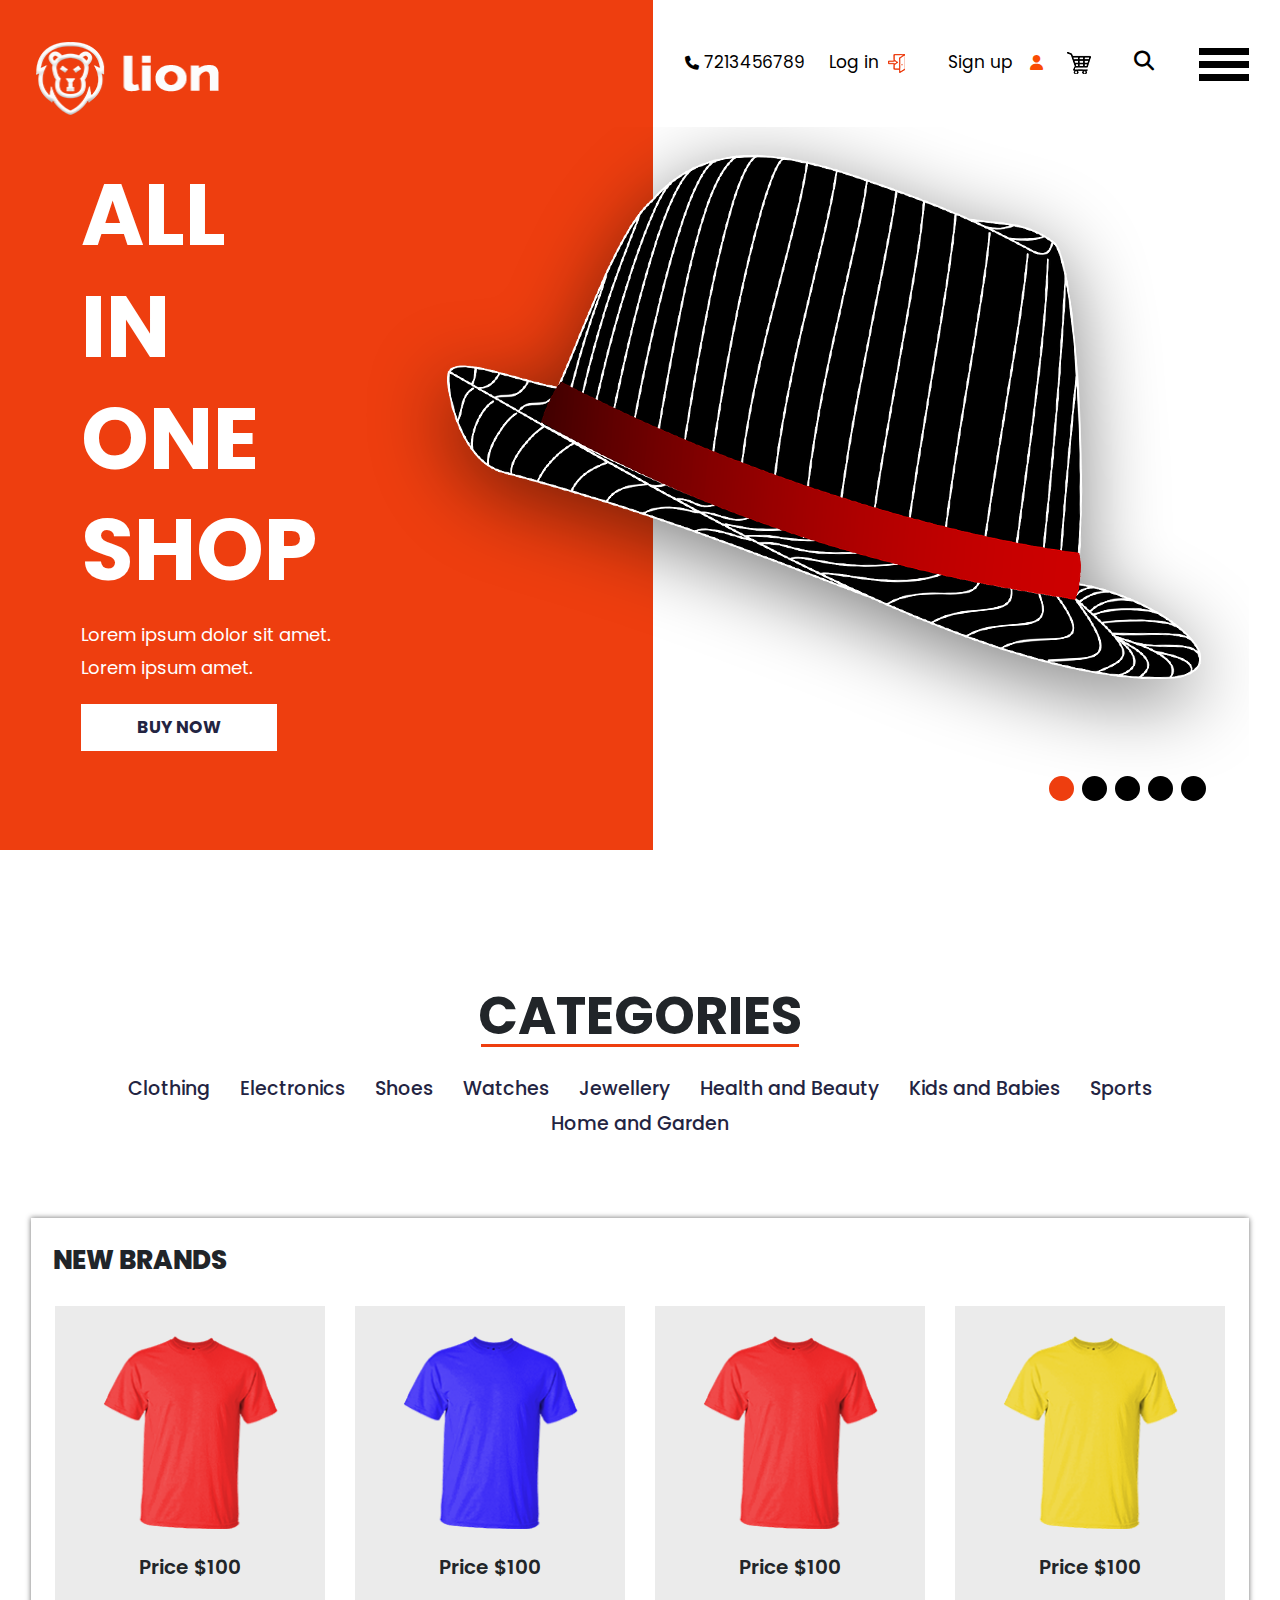
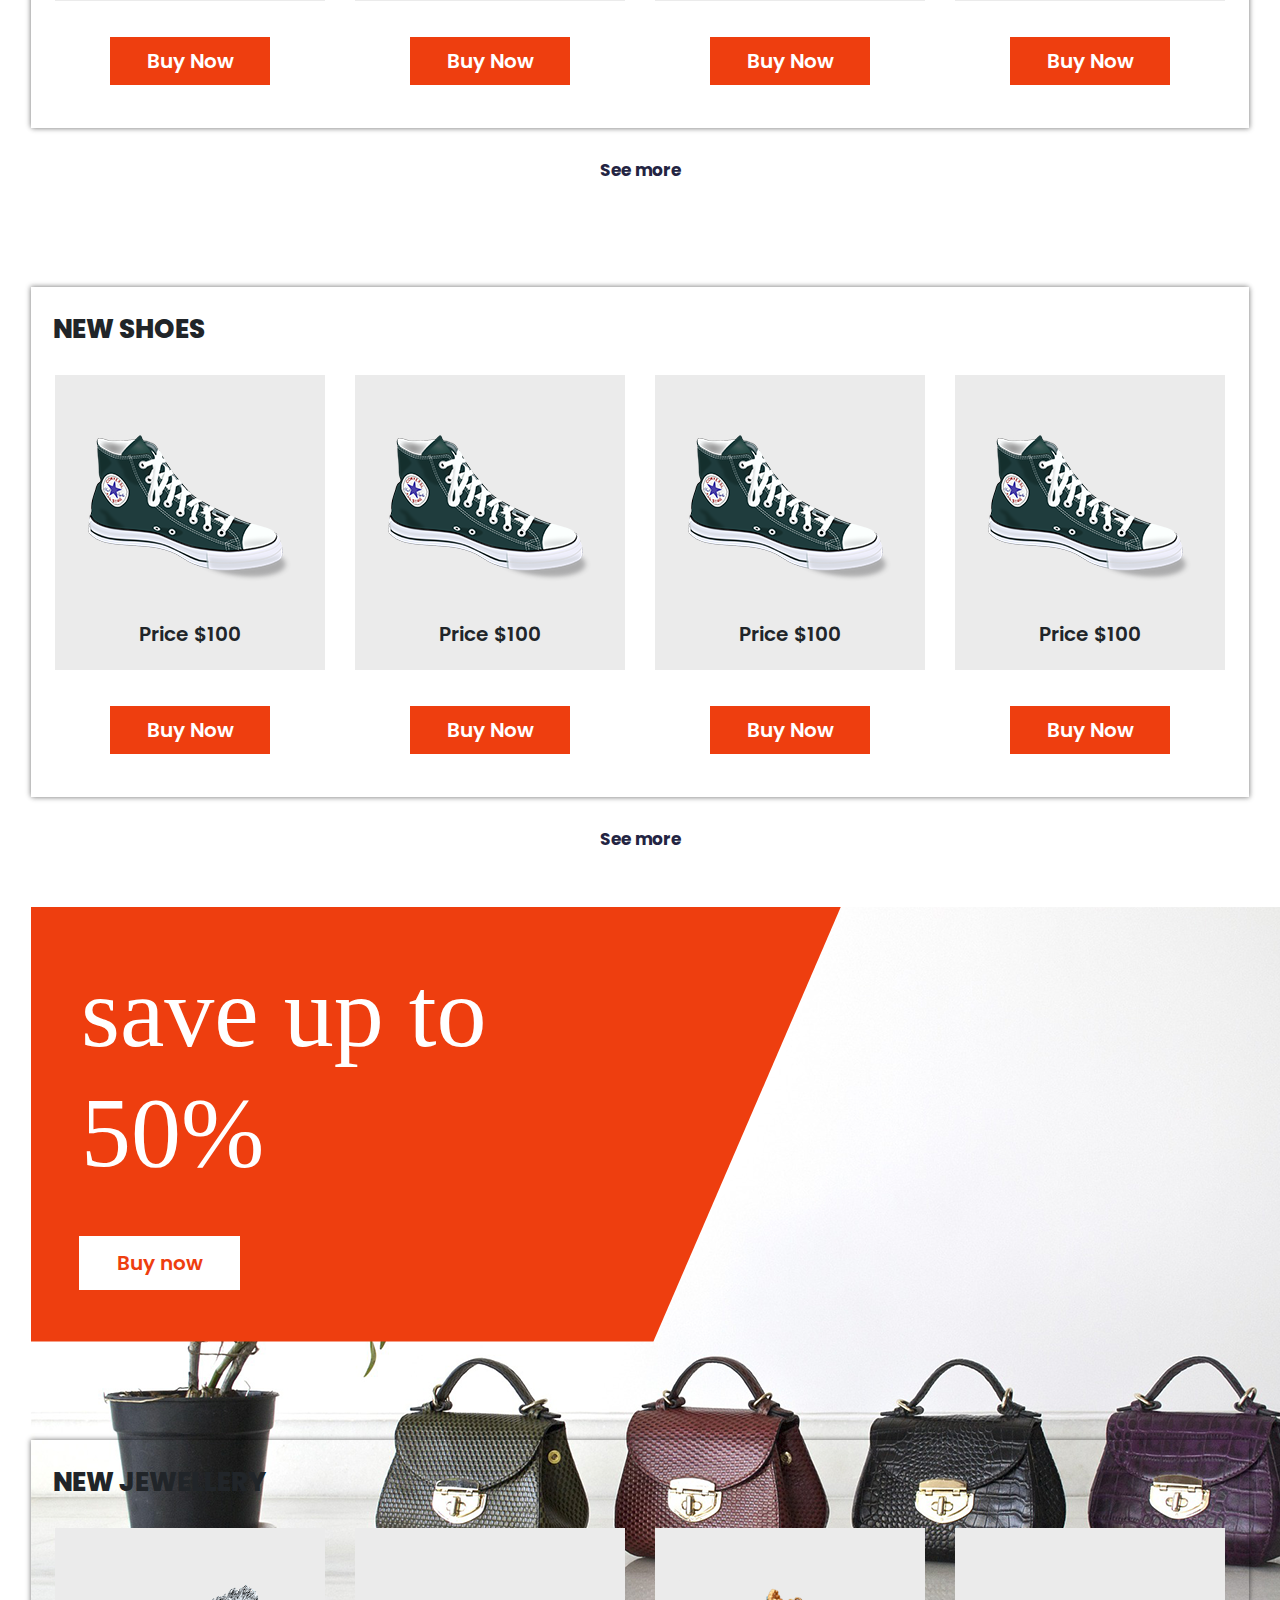
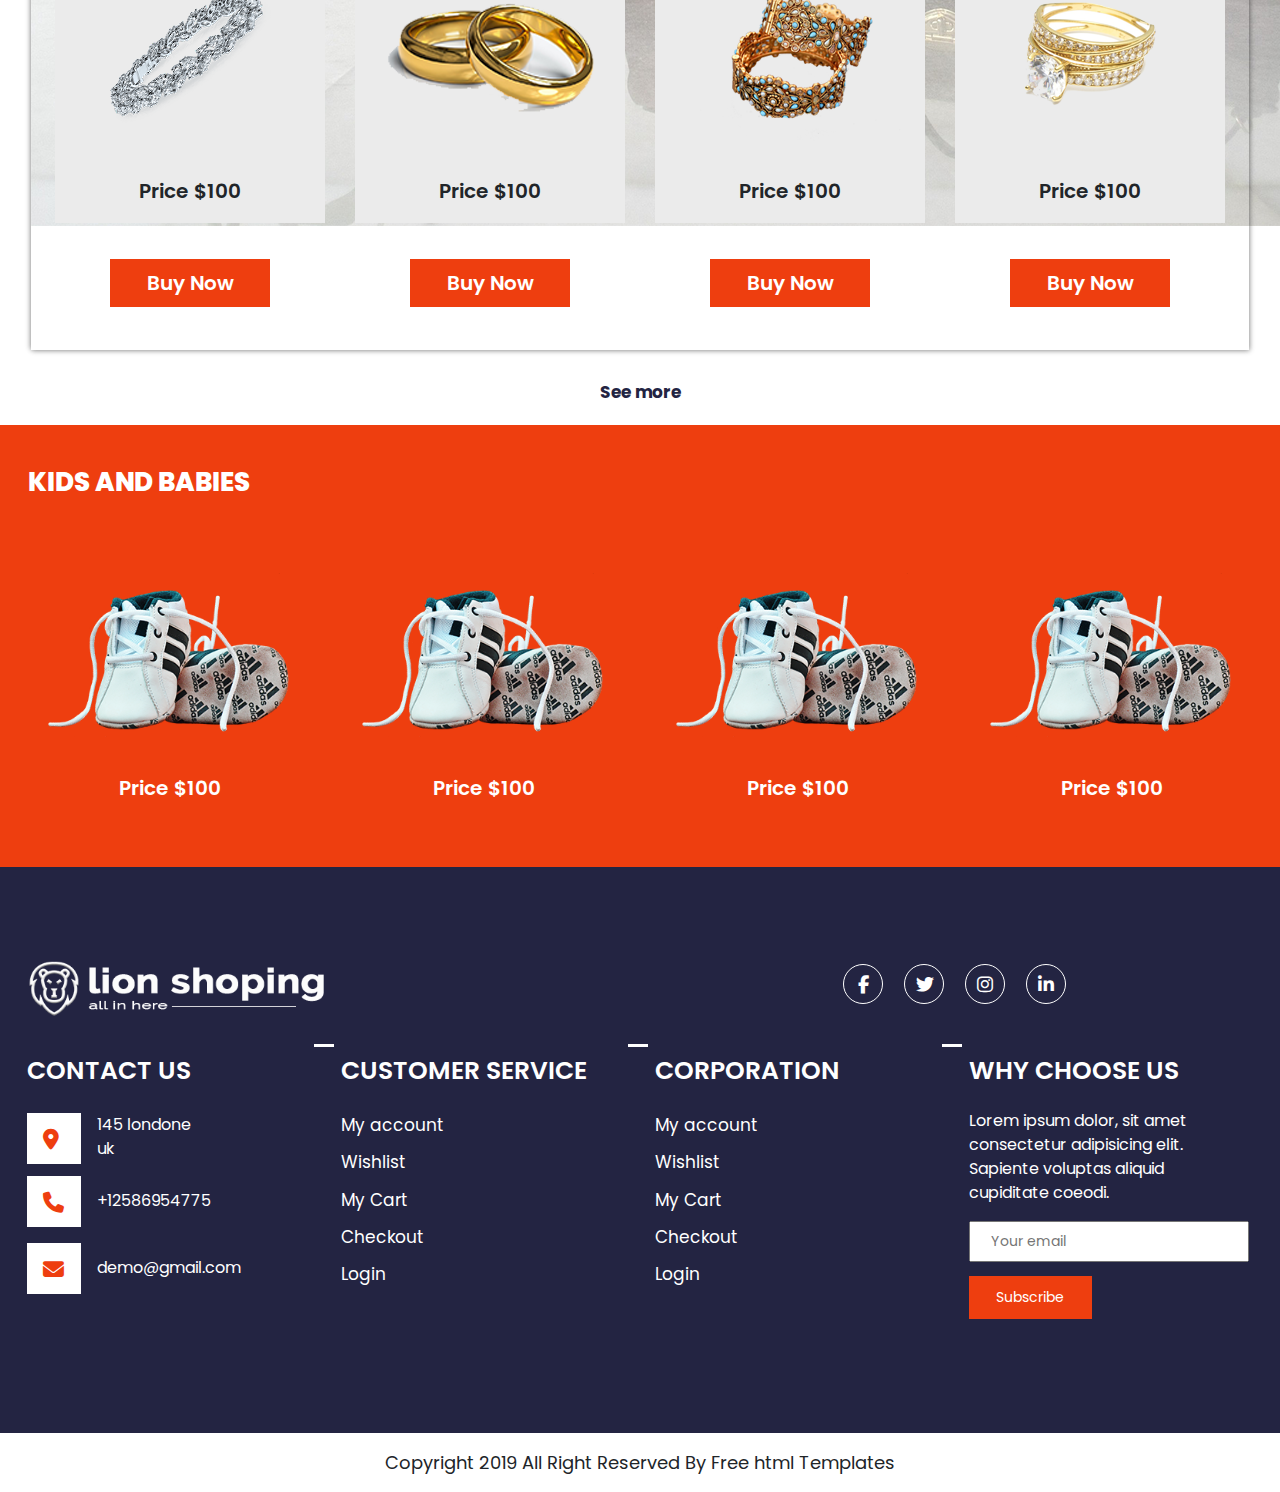
==== commit 6b1b9c61: "uncomment-img" ====
--- a/index.htm
+++ b/index.htm
@@ -24,7 +24,7 @@
        <link rel="stylesheet" href="assets/css/mmenu-light.css">
        <!-- custom -->
         <link rel="stylesheet" href="./assets/css/style.css">
-    <title>Document</title>
+    <title>Lion-Commerce</title>
 </head>
 <body>
     
@@ -350,7 +350,7 @@
     <div class="my_container">
         <div class="bag_clip_cover">
             <div class="bag_image">
-                <!-- <img src="assets/image/bag.png" alt=""> -->
+                <img src="assets/image/bag.png" alt="">
                 
             </div>
             <div class="clip_discount">
@@ -484,7 +484,7 @@
         <div class="footer_cover">
             <div class="footer_title">
                 <div class="title_logo_footer">
-                    <img src="/assets/image/logo1-bottom.png" alt="">
+                    <img src="/assets/image/logo1_bottom.jpg" alt="">
                 </div>
                 <div class="footer_links">
                     <ul>
--- a/assets/css/style.css
+++ b/assets/css/style.css
@@ -217,17 +217,18 @@
   margin-left: -3px;
   -o-object-fit: cover;
      object-fit: cover;
-  width: 417px;
+  min-width: 300px;
   aspect-ratio: 10/2;
+  height: 60px;
 }
 .footer_title .footer_links {
-  margin-top: -33px;
   padding-right: 183px;
 }
 .footer_title .footer_links ul {
   display: flex;
   justify-content: space-around;
   align-items: center;
+  gap: 10px;
 }
 .footer_title .footer_links ul li {
   list-style: none;
@@ -827,10 +828,8 @@
   margin-top: 30px;
 }
 .bag_clip_cover .clip_discount {
-  -webkit-clip-path: polygon(0 0, 95% 0, 73% 100%, 0% 100%);
-          clip-path: polygon(0 0, 95% 0, 73% 100%, 0% 100%);
   background-color: #EE3E0F;
-  width: 67%;
+  width: 100%;
   height: auto;
   padding: 30px;
   position: absolute;
@@ -857,11 +856,13 @@
   background-image: url("/assets/image/new_bag.jpg");
   width: 100%;
   background-size: cover;
+  display: none;
 }
 
 .bag {
   padding-bottom: 40px;
   margin-top: -30px;
+  min-height: 300px;
 }
 
 @media only screen and (min-width: 768px) {
@@ -873,7 +874,9 @@
   }
   .clip_discount {
     height: 435px !important;
-    width: 67%;
+    width: 70% !important;
+    -webkit-clip-path: polygon(0 0, 95% 0, 73% 100%, 0% 100%);
+            clip-path: polygon(0 0, 95% 0, 73% 100%, 0% 100%);
   }
   .clip_discount p {
     width: 543px;
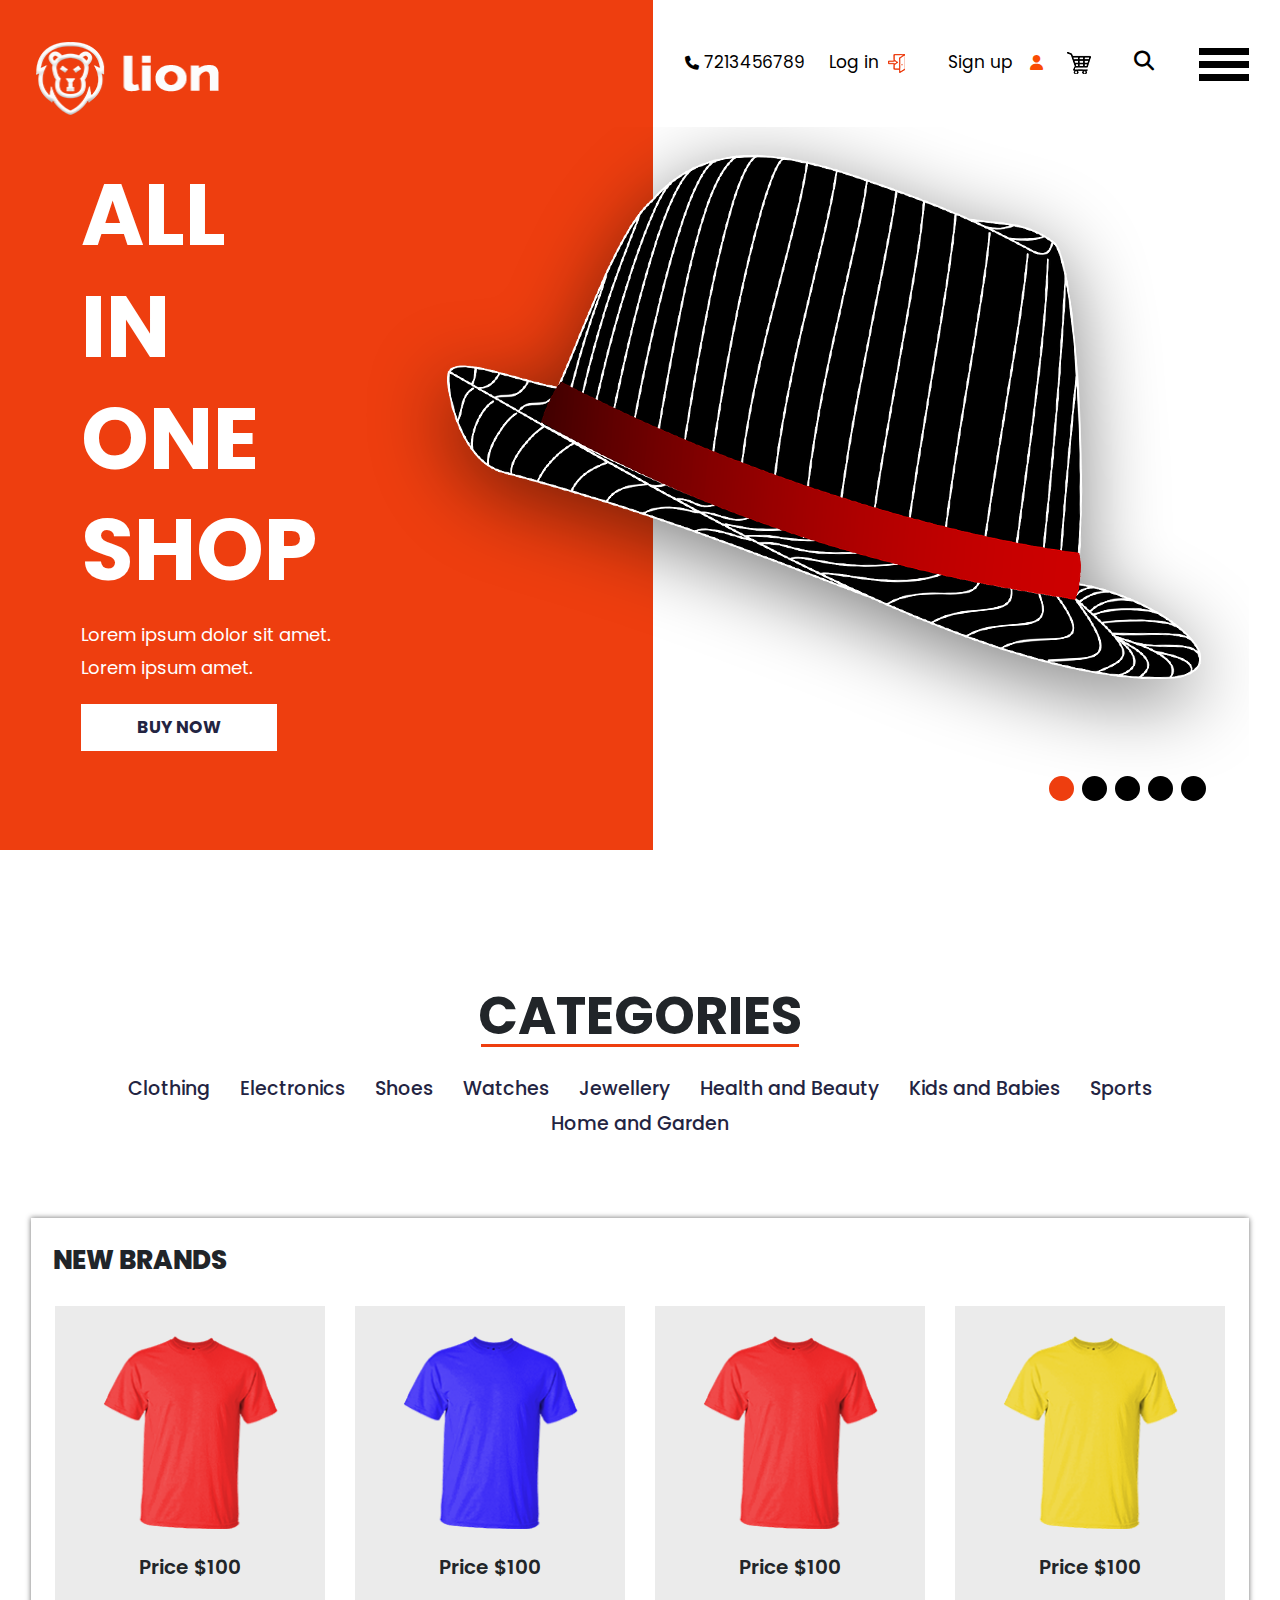
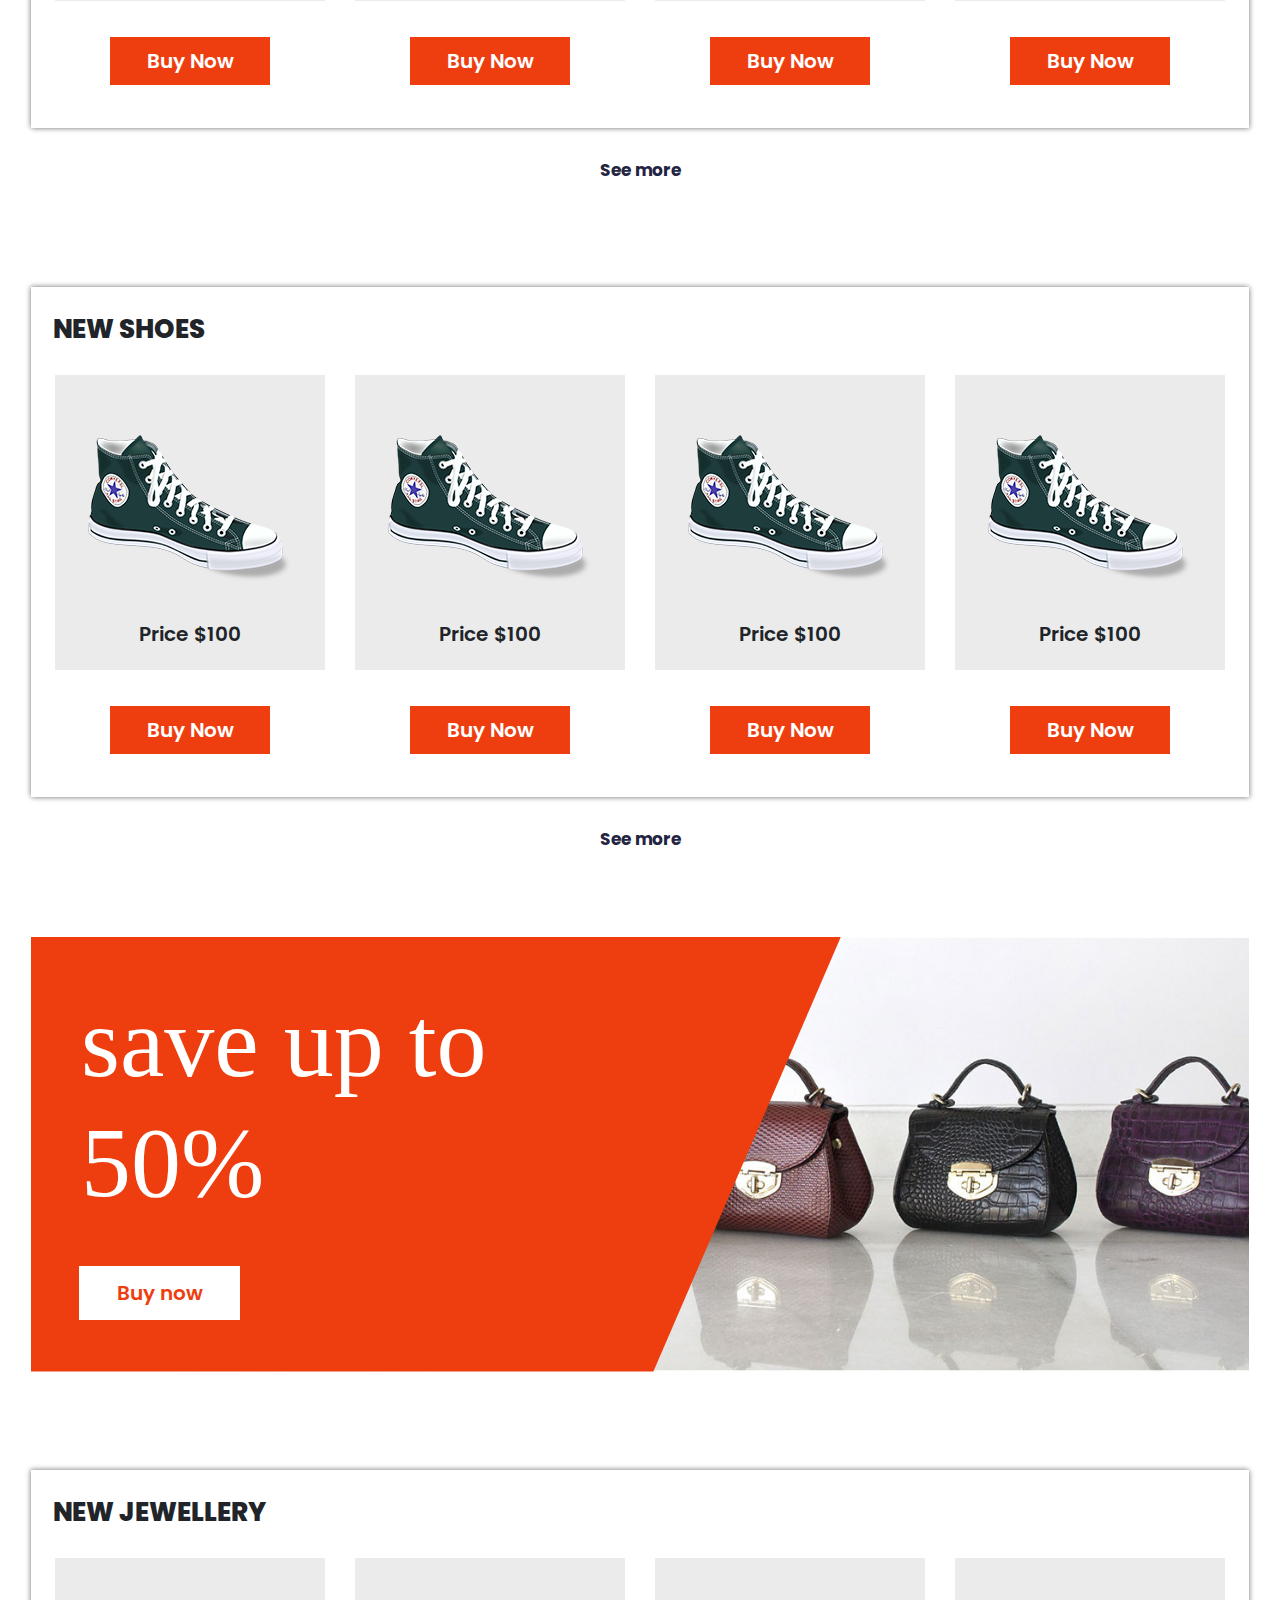
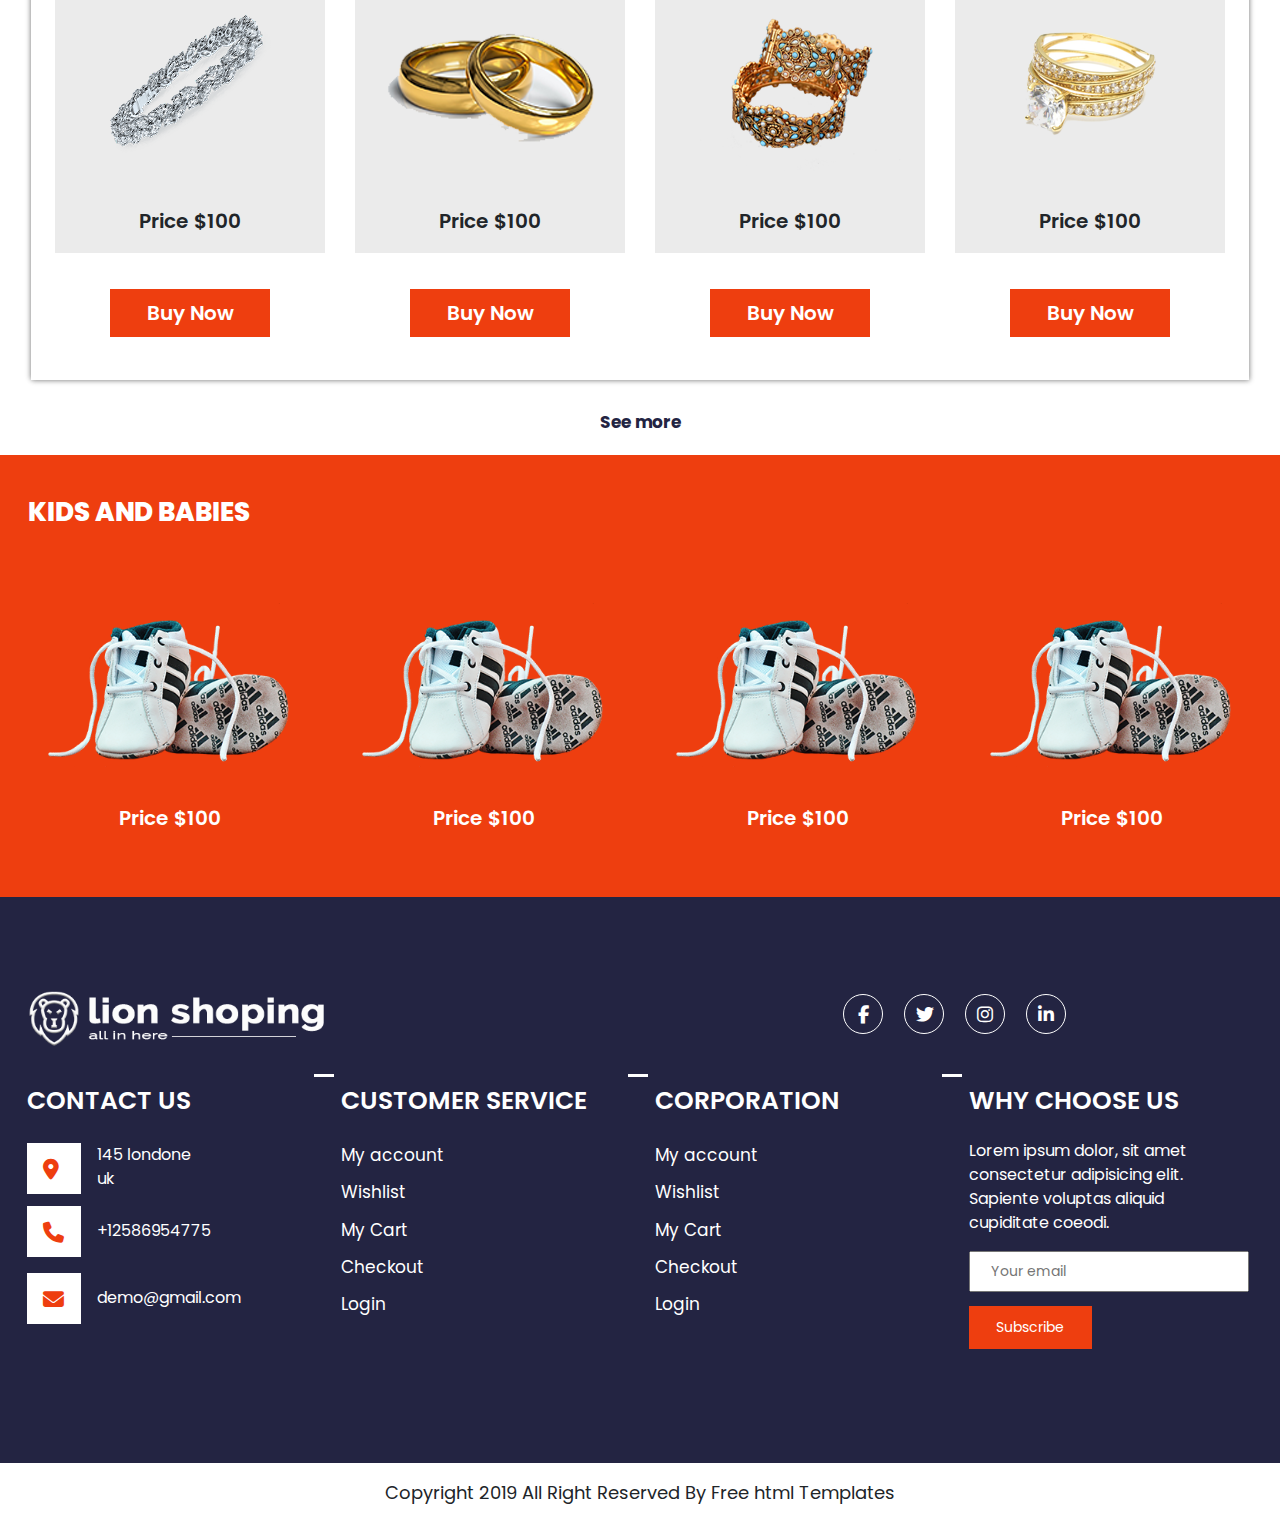
==== commit fa7986ca: "image-path reset" ====
--- a/index.htm
+++ b/index.htm
@@ -350,7 +350,7 @@
     <div class="my_container">
         <div class="bag_clip_cover">
             <div class="bag_image">
-                <img src="assets/image/bag.png" alt="">
+                <!-- <img src="assets/image/bag.jpg" alt="loading"> -->
                 
             </div>
             <div class="clip_discount">
@@ -484,7 +484,7 @@
         <div class="footer_cover">
             <div class="footer_title">
                 <div class="title_logo_footer">
-                    <img src="/assets/image/logo1_bottom.jpg" alt="">
+                    <img src="assets/image/logo1_bottom.jpg" alt="">
                 </div>
                 <div class="footer_links">
                     <ul>
--- a/assets/css/style.css
+++ b/assets/css/style.css
@@ -832,8 +832,6 @@
   width: 100%;
   height: auto;
   padding: 30px;
-  position: absolute;
-  top: 0px;
 }
 .bag_clip_cover .clip_discount p {
   color: white;
@@ -853,30 +851,29 @@
   color: #232442;
 }
 .bag_clip_cover .bag_image {
-  background-image: url("/assets/image/new_bag.jpg");
-  width: 100%;
-  background-size: cover;
   display: none;
 }
 
 .bag {
   padding-bottom: 40px;
-  margin-top: -30px;
-  min-height: 300px;
 }
 
 @media only screen and (min-width: 768px) {
   .bag_clip_cover .bag_image {
     display: block !important;
-    /* height: 435px; */
     width: 100%;
     height: 435px;
+    background-image: url("../image/new_bag.jpg");
+    width: 100%;
+    background-size: cover;
   }
   .clip_discount {
     height: 435px !important;
     width: 70% !important;
     -webkit-clip-path: polygon(0 0, 95% 0, 73% 100%, 0% 100%);
             clip-path: polygon(0 0, 95% 0, 73% 100%, 0% 100%);
+    position: absolute;
+    top: 0px;
   }
   .clip_discount p {
     width: 543px;
